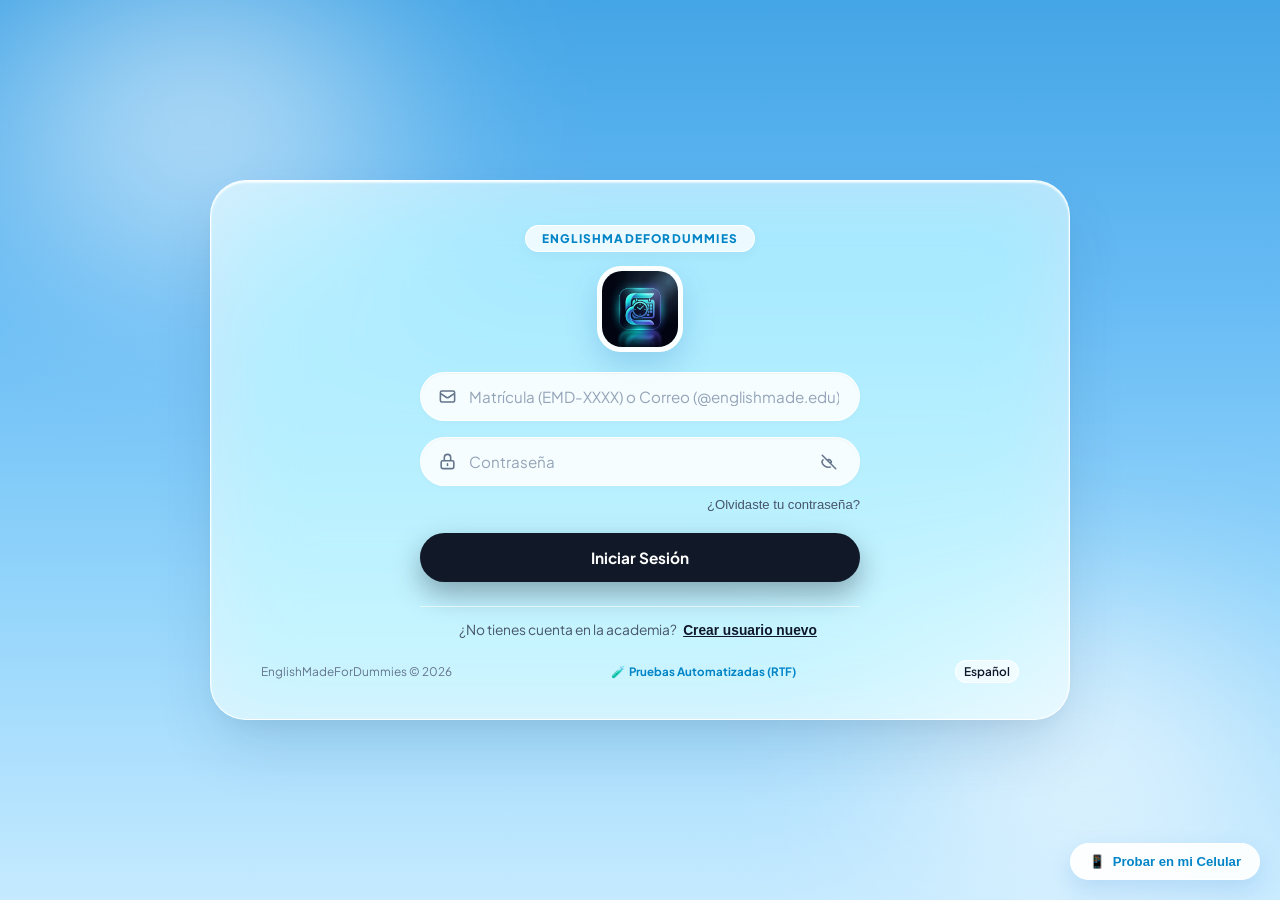
==== index.html @ 8b1a091c "feat: EnglishMadeForDummies V2 - 7 pantallas moviles, patrones GoF Singleton y Factory, concurrencia" ====
<!DOCTYPE html>
<html lang="es">
<head>
  <meta charset="UTF-8">
  <meta name="viewport" content="width=device-width, initial-scale=1.0, maximum-scale=1.0, user-scalable=no">
  <meta name="theme-color" content="#44a5e6">
  <meta name="description" content="EnglishMadeForDummies - Academia de Inglés. Sistema de agendamiento y portal de estudiantes.">
  <title>EnglishMadeForDummies | Iniciar Sesión</title>
  
  <link rel="manifest" href="manifest.json">
  <link rel="icon" type="image/jpeg" href="assets/img/shield_icon.jpg">
  <link rel="apple-touch-icon" href="assets/img/shield_icon.jpg">
  <link rel="stylesheet" href="assets/css/style.css">
</head>
<body>

  <!-- Toast Container -->
  <div id="toast-container" class="toast-container" aria-live="polite"></div>

  <!-- Main Atmospheric Liquid Glass App Container -->
  <main class="app-container" id="app-shell">

    <!-- 1. VISTA POR DEFECTO: INICIAR SESIÓN (SIGN IN) -->
    <div id="auth-form-container">
      
      <!-- VISTA DE LOGIN -->
      <section id="view-login" class="form-view active" role="region" aria-label="Inicio de sesión">
        
        <!-- Header -->
        <header class="app-header">
          <h1 class="brand-academy-badge">EnglishMadeForDummies</h1>
          
          <div class="entry-squircle" aria-label="Logo EnglishMadeForDummies">
            <img src="assets/img/logo.jpg" alt="Logo EnglishMadeForDummies">
          </div>
        </header>

        <!-- Formulario Login -->
        <form id="form-login" novalidate>
          
          <div class="input-group">
            <div class="input-wrapper">
              <svg class="field-icon" fill="none" viewBox="0 0 24 24" stroke="currentColor">
                <path stroke-linecap="round" stroke-linejoin="round" stroke-width="2" d="M3 8l7.89 5.26a2 2 0 002.22 0L21 8M5 19h14a2 2 0 002-2V7a2 2 0 00-2-2H5a2 2 0 00-2 2v10a2 2 0 002 2z" />
              </svg>
              <input type="text" id="login-email" class="app-input" placeholder="Matrícula (EMD-XXXX) o Correo (@englishmade.edu)" autocomplete="username" required>
            </div>
          </div>

          <div class="input-group" style="margin-bottom: 6px;">
            <div class="input-wrapper">
              <svg class="field-icon" fill="none" viewBox="0 0 24 24" stroke="currentColor">
                <path stroke-linecap="round" stroke-linejoin="round" stroke-width="2" d="M12 15v2m-6 4h12a2 2 0 002-2v-6a2 2 0 00-2-2H6a2 2 0 00-2 2v6a2 2 0 002 2zm10-10V7a4 4 0 00-8 0v4h8z" />
              </svg>
              <input type="password" id="login-password" class="app-input" placeholder="Contraseña" autocomplete="current-password" required>
              <button type="button" id="toggle-login-pass" class="toggle-password" aria-label="Mostrar contraseña">
                <svg width="18" height="18" fill="none" viewBox="0 0 24 24" stroke="currentColor">
                  <path stroke-linecap="round" stroke-linejoin="round" stroke-width="2" d="M13.875 18.825A10.05 10.05 0 0112 19c-4.478 0-8.268-2.943-9.543-7a9.97 9.97 0 011.563-3.029m5.858.908a3 3 0 114.243 4.243M9.878 9.878l4.242 4.242M9.88 9.88l-3.29-3.29m7.532 7.532l3.29 3.29M3 3l18 18" />
                </svg>
              </button>
            </div>
          </div>

          <div class="forgot-pass-row">
            <button type="button" id="btn-forgot-pass" class="link-subtle">¿Olvidaste tu contraseña?</button>
          </div>

          <button type="submit" id="btn-submit-login" class="btn-get-started">
            <span>Iniciar Sesión</span>
          </button>
        </form>

        <!-- Apartado para Crear Usuario (Si no tienen registro) -->
        <div class="create-account-box" style="margin-top: 24px;">
          <span>¿No tienes cuenta en la academia? </span>
          <button type="button" id="link-go-to-register" class="link-create-account">Crear usuario nuevo</button>
        </div>

      </section>

      <!-- 2. VISTA DE CREAR CUENTA (REGISTRO) -->
      <section id="view-register" class="form-view" role="region" aria-label="Registro de estudiante">
        
        <!-- Header Registro -->
        <header class="app-header">
          <div class="brand-academy-badge">EnglishMadeForDummies</div>
          
          <div class="entry-squircle" aria-label="Logo EnglishMadeForDummies">
            <img src="assets/img/logo.jpg" alt="Logo EnglishMadeForDummies">
          </div>

          <h2 class="app-title">Crear Cuenta Institucional</h2>
          <p class="app-subtitle">Tu matrícula y correo @englishmade.edu serán asignados automáticamente.</p>
        </header>

        <form id="form-register" novalidate>
          
          <div class="input-group">
            <div class="input-wrapper">
              <svg class="field-icon" fill="none" viewBox="0 0 24 24" stroke="currentColor">
                <path stroke-linecap="round" stroke-linejoin="round" stroke-width="2" d="M16 7a4 4 0 11-8 0 4 4 0 018 0zM12 14a7 7 0 00-7 7h14a7 7 0 00-7-7z" />
              </svg>
              <input type="text" id="reg-name" class="app-input" placeholder="Nombre Completo *" required>
            </div>
          </div>

          <div class="input-group">
            <div class="input-wrapper">
              <svg class="field-icon" fill="none" viewBox="0 0 24 24" stroke="currentColor">
                <path stroke-linecap="round" stroke-linejoin="round" stroke-width="2" d="M12 15v2m-6 4h12a2 2 0 002-2v-6a2 2 0 00-2-2H6a2 2 0 00-2 2v6a2 2 0 002 2zm10-10V7a4 4 0 00-8 0v4h8z" />
              </svg>
              <input type="password" id="reg-password" class="app-input" placeholder="Contraseña (mínimo 6 caracteres) *" required>
              <button type="button" id="toggle-reg-pass" class="toggle-password" aria-label="Mostrar contraseña">
                <svg width="18" height="18" fill="none" viewBox="0 0 24 24" stroke="currentColor">
                  <path stroke-linecap="round" stroke-linejoin="round" stroke-width="2" d="M13.875 18.825A10.05 10.05 0 0112 19c-4.478 0-8.268-2.943-9.543-7a9.97 9.97 0 011.563-3.029m5.858.908a3 3 0 114.243 4.243M9.878 9.878l4.242 4.242M9.88 9.88l-3.29-3.29m7.532 7.532l3.29 3.29M3 3l18 18" />
                </svg>
              </button>
            </div>
          </div>

          <div class="input-group" style="margin-bottom: 12px;">
            <div class="input-wrapper">
              <svg class="field-icon" fill="none" viewBox="0 0 24 24" stroke="currentColor">
                <path stroke-linecap="round" stroke-linejoin="round" stroke-width="2" d="M3 5a2 2 0 012-2h3.28a1 1 0 01.948.684l1.498 4.493a1 1 0 01-.502 1.21l-2.257 1.13a11.042 11.042 0 005.516 5.516l1.13-2.257a1 1 0 011.21-.502l4.493 1.498a1 1 0 01.684.949V19a2 2 0 01-2 2h-1C9.716 21 3 14.284 3 6V5z" />
              </svg>
              <input type="tel" id="reg-phone" class="app-input" placeholder="Teléfono Móvil (Opcional)">
            </div>
          </div>

          <!-- Card informativa de Asignación Automática -->
          <div style="background: rgba(2, 132, 199, 0.08); border: 1.5px dashed rgba(2, 132, 199, 0.35); border-radius: 14px; padding: 12px 14px; margin-bottom: 14px; font-size: 0.77rem; color: #0369a1; line-height: 1.5;">
            🎓 <strong>Asignación Automática de la Academia:</strong><br>
            • <strong>Matrícula oficial:</strong> <code>EMD-2026-XXXX</code><br>
            • <strong>Correo institucional:</strong> <code><span id="preview-email">tunombre</span>@englishmade.edu</code><br>
            • <strong>Nivel inicial:</strong> <code>A1 (Principiante)</code>
          </div>

          <button type="submit" id="btn-submit-reg" class="btn-get-started">
            <span>Crear Cuenta & Asignar Matrícula</span>
          </button>
        </form>

        <div class="create-account-box" style="margin-top: 20px;">
          <span>¿Ya tienes cuenta registrada? </span>
          <button type="button" id="link-go-to-login" class="link-create-account">Iniciar Sesión aquí</button>
        </div>
      </section>

    </div>

    <!-- 3. VISTA POST-LOGIN: DASHBOARD COMPLETO (PANTALLA 2) -->
    <section id="view-dashboard" class="dashboard-preview" role="region" aria-label="Dashboard Principal del Estudiante">
      
      <!-- Top Bar: Academia Brand & Quick Logout -->
      <div class="dash-top-bar">
        <div class="brand-academy-badge" style="margin-bottom:0;">EnglishMadeForDummies</div>
        <button type="button" id="btn-logout" class="btn-icon-subtle" title="Cerrar Sesión (M01-7)" aria-label="Cerrar Sesión">
          <svg width="20" height="20" fill="none" viewBox="0 0 24 24" stroke="currentColor">
            <path stroke-linecap="round" stroke-linejoin="round" stroke-width="2" d="M17 16l4-4m0 0l-4-4m4 4H7m6 4v1a3 3 0 01-3 3H6a3 3 0 01-3-3V7a3 3 0 013-3h4a3 3 0 013 3v1" />
          </svg>
        </button>
      </div>

      <!-- Student Profile Card -->
      <div class="student-badge-card">
        <div class="student-avatar" id="dash-avatar">ED</div>
        <div class="student-info">
          <div class="dash-greeting">¡Hola, <strong id="dash-student-firstname">Estudiante</strong>! 👋</div>
          <h3 id="dash-student-name">Estudiante</h3>
          <p id="dash-student-email">estudiante@englishmade.edu</p>
          <div class="dash-pills-row">
            <span id="dash-student-matricula" class="badge-matricula">Matrícula: EMD-2026-1001</span>
            <span id="dash-student-level" class="badge-level">Nivel: A1 (Principiante)</span>
          </div>
        </div>
      </div>

      <!-- M01-10: Métricas de Progreso y Desempeño (3 Stat Cards) -->
      <div class="dash-stats-grid">
        <div class="stat-card">
          <div class="stat-icon-wrap" style="background: rgba(16, 185, 129, 0.12); color: #059669;">
            <svg width="18" height="18" fill="none" viewBox="0 0 24 24" stroke="currentColor">
              <path stroke-linecap="round" stroke-linejoin="round" stroke-width="2" d="M9 12l2 2 4-4m6 2a9 9 0 11-18 0 9 9 0 0118 0z" />
            </svg>
          </div>
          <div class="stat-value" id="stat-completed">0</div>
          <div class="stat-label">Completadas</div>
        </div>

        <div class="stat-card">
          <div class="stat-icon-wrap" style="background: rgba(2, 132, 199, 0.12); color: #0284c7;">
            <svg width="18" height="18" fill="none" viewBox="0 0 24 24" stroke="currentColor">
              <path stroke-linecap="round" stroke-linejoin="round" stroke-width="2" d="M12 8v4l3 3m6-3a9 9 0 11-18 0 9 9 0 0118 0z" />
            </svg>
          </div>
          <div class="stat-value" id="stat-hours">0.0h</div>
          <div class="stat-label">Horas Práctica</div>
        </div>

        <div class="stat-card">
          <div class="stat-icon-wrap" style="background: rgba(245, 158, 11, 0.12); color: #d97706;">
            <svg width="18" height="18" fill="none" viewBox="0 0 24 24" stroke="currentColor">
              <path stroke-linecap="round" stroke-linejoin="round" stroke-width="2" d="M8 7V3m8 4V3m-9 8h10M5 21h14a2 2 0 002-2V7a2 2 0 00-2-2H5a2 2 0 00-2 2v12a2 2 0 002 2z" />
            </svg>
          </div>
          <div class="stat-value" id="stat-pending">0</div>
          <div class="stat-label">Pendientes</div>
        </div>
      </div>

      <!-- M01-9: Próxima Lección Programada (Featured Next Lesson Card) -->
      <div class="section-title-row">
        <h4 class="section-heading">Próxima Lección</h4>
        <span class="live-pulse-badge">En Vivo</span>
      </div>

      <!-- Contenedor dinámico de la Próxima Lección -->
      <div id="dash-next-lesson-container">
        <!-- Renderizado dinámicamente desde api/dashboard.php -->
      </div>

      <!-- M01-10: Botón de Acción Principal "Agendar Nueva Lección" -->
      <button type="button" id="btn-quick-schedule" class="btn-schedule-hero">
        <div class="btn-schedule-icon">
          <svg width="22" height="22" fill="none" viewBox="0 0 24 24" stroke="currentColor">
            <path stroke-linecap="round" stroke-linejoin="round" stroke-width="2.2" d="M12 6v6m0 0v6m0-6h6m-6 0H6" />
          </svg>
        </div>
        <div class="btn-schedule-text">
          <span class="primary-text">Agendar Nueva Lección</span>
          <span class="secondary-text">Elige curso, nivel, profesor y horario</span>
        </div>
        <div class="btn-schedule-arrow">➔</div>
      </button>

      <!-- Catálogo de Cursos Disponibles en la Academia -->
      <div class="section-title-row" style="margin-top: 22px;">
        <h4 class="section-heading">Cursos de la Academia</h4>
        <span style="font-size: 0.74rem; color: #0284c7; font-weight: 700;">4 Activos</span>
      </div>

      <div class="courses-scroll-grid" id="dash-courses-list">
        <!-- Renderizado dinámico de cursos desde api/dashboard.php -->
      </div>

    </section>

    <!-- 4. PANTALLA 3: AGENDAR LECCIÓN (FILTRO EN CASCADA) (Jira M01-11, M01-12) -->
    <section id="view-schedule" class="view-panel" style="display: none;" role="region" aria-label="Pantalla 3: Agendar Lección en Cascada">
      
      <!-- Top Bar: Back to Dash & Screen Title -->
      <div class="screen-header-bar">
        <button type="button" class="btn-back-circle" id="btn-back-schedule" title="Volver al Inicio" aria-label="Volver al Inicio">
          <svg width="20" height="20" fill="none" viewBox="0 0 24 24" stroke="currentColor">
            <path stroke-linecap="round" stroke-linejoin="round" stroke-width="2.5" d="M15 19l-7-7 7-7" />
          </svg>
        </button>
        <h3 class="screen-header-title">Agendar Lección</h3>
        <div style="width: 38px;"></div>
      </div>

      <!-- Indicador de Pasos en Cascada (Breadcrumb interactivo) -->
      <nav class="cascade-steps-nav" aria-label="Progreso de selección">
        <div class="step-chip active" id="chip-step-1" data-step="1">
          <span class="step-num">1</span>
          <span>Curso</span>
        </div>
        <span class="step-arrow-divider">➔</span>
        <div class="step-chip" id="chip-step-2" data-step="2">
          <span class="step-num">2</span>
          <span>Nivel</span>
        </div>
        <span class="step-arrow-divider">➔</span>
        <div class="step-chip" id="chip-step-3" data-step="3">
          <span class="step-num">3</span>
          <span>Profesor</span>
        </div>
      </nav>

      <!-- PASO 1: SELECCIÓN DE CURSO (M01-11) -->
      <div class="cascade-section" id="section-step-1">
        <div class="cascade-section-header">
          <h4 class="cascade-step-title">
            <span>📚</span>
            <span>1. Elige tu Programa Académico</span>
          </h4>
          <span class="badge-step-status status-ready" id="badge-step-1">Paso Actual</span>
        </div>
        <div class="cascade-course-grid" id="schedule-courses-container">
          <!-- Renderizado dinámico desde api/booking.php -->
        </div>
      </div>

      <!-- PASO 2: SELECCIÓN DE NIVEL EN CASCADA (M01-11) -->
      <div class="cascade-section" id="section-step-2">
        <div class="cascade-section-header">
          <h4 class="cascade-step-title">
            <span>🎯</span>
            <span>2. Elige tu Nivel Pedagógico</span>
          </h4>
          <span class="badge-step-status status-waiting" id="badge-step-2">Esperando Curso</span>
        </div>
        
        <!-- Placeholder bloqueado cuando no hay curso -->
        <div class="cascade-locked-box" id="levels-locked-placeholder">
          <div class="cascade-locked-icon">🔒</div>
          <div class="cascade-locked-text">
            Primero selecciona un <strong>Programa Académico</strong> en el Paso 1 para desbloquear sus niveles pedagógicos correspondientes.
          </div>
        </div>

        <!-- Contenedor dinámico de niveles -->
        <div class="levels-grid" id="schedule-levels-container" style="display: none;">
          <!-- Se inyecta dinámicamente según el curso seleccionado -->
        </div>
      </div>

      <!-- PASO 3: SELECCIÓN Y VISTA PREVIA DEL PROFESOR (M01-11, M01-12) -->
      <div class="cascade-section" id="section-step-3">
        <div class="cascade-section-header">
          <h4 class="cascade-step-title">
            <span>👨‍🏫</span>
            <span>3. Selecciona tu Profesor o Tutor</span>
          </h4>
          <span class="badge-step-status status-waiting" id="badge-step-3">Esperando Nivel</span>
        </div>

        <!-- Placeholder bloqueado cuando no hay nivel -->
        <div class="cascade-locked-box" id="profs-locked-placeholder">
          <div class="cascade-locked-icon">🔒</div>
          <div class="cascade-locked-text">
            Selecciona un <strong>Nivel</strong> en el Paso 2 para ver los profesores certificados para este contenido.
          </div>
        </div>

        <!-- Contenedor dinámico de profesores -->
        <div class="professors-list" id="schedule-profs-container" style="display: none;">
          <!-- Se inyecta dinámicamente con rating, especialidad y biografía -->
        </div>
      </div>

      <!-- RESUMEN FLOTANTE & CONTINUAR AL CALENDARIO (M01-12) -->
      <div class="schedule-floating-bar" id="schedule-summary-bar" style="display: none;">
        <div class="schedule-summary-row">
          <div class="summary-item">
            <span class="summary-label">Curso:</span>
            <span class="summary-val" id="summary-course-name">-</span>
          </div>
          <div class="summary-item">
            <span class="summary-label">Nivel:</span>
            <span class="summary-val" id="summary-level-name">-</span>
          </div>
          <div class="summary-item">
            <span class="summary-label">Profesor:</span>
            <span class="summary-val" id="summary-prof-name">-</span>
          </div>
        </div>

        <button type="button" class="btn-proceed-calendar" id="btn-proceed-to-calendar">
          <span>Continuar a Selección de Horario</span>
          <span style="font-size: 1.1rem;">➔</span>
        </button>
      </div>

    </section>

    <!-- 5. PANTALLA 4: CALENDARIO Y SLOTS DE HORARIOS (Jira M01-13, M01-14) -->
    <section id="view-calendar" class="view-panel" style="display: none;" role="region" aria-label="Pantalla 4: Calendario y Selección de Horarios">
      
      <!-- Top Bar: Back to Schedule & Screen Title -->
      <div class="screen-header-bar">
        <button type="button" class="btn-back-circle" id="btn-back-calendar" title="Volver a Profesores" aria-label="Volver a Profesores">
          <svg width="20" height="20" fill="none" viewBox="0 0 24 24" stroke="currentColor">
            <path stroke-linecap="round" stroke-linejoin="round" stroke-width="2.5" d="M15 19l-7-7 7-7" />
          </svg>
        </button>
        <h3 class="screen-header-title">Fecha y Horario</h3>
        <div style="width: 38px;"></div>
      </div>

      <!-- Ficha Resumen del Profesor Seleccionado -->
      <div class="prof-summary-banner">
        <div class="prof-banner-avatar" id="cal-prof-avatar">DM</div>
        <div class="prof-banner-info">
          <div class="prof-banner-name" id="cal-prof-name">Prof. David Miller</div>
          <div class="prof-banner-sub" id="cal-course-level">Inglés General • B1 Intermedio</div>
        </div>
        <div class="prof-rating-badge" id="cal-prof-rating">★ 4.96</div>
      </div>

      <!-- Leyenda Obligatoria por Rúbrica (Verde, Gris, Azul) -->
      <div class="color-legend-bar" aria-label="Código de colores de disponibilidad">
        <div class="legend-item green">
          <span class="legend-dot green"></span>
          <span>Disponible</span>
        </div>
        <div class="legend-item gray">
          <span class="legend-dot gray"></span>
          <span>Ocupado</span>
        </div>
        <div class="legend-item blue">
          <span class="legend-dot blue"></span>
          <span>Seleccionado</span>
        </div>
      </div>

      <!-- M01-13: SELECTOR HORIZONTAL DE FECHAS (CALENDARIO) -->
      <div class="date-selector-container">
        <div class="date-selector-header">
          <h4 class="date-selector-title">
            <span>📅</span>
            <span>1. Selecciona la Fecha</span>
          </h4>
          <span style="font-size: 0.72rem; color: #0284c7; font-weight: 700;" id="cal-month-badge">Próximos Días</span>
        </div>
        <div class="dates-scroll-strip" id="calendar-dates-strip">
          <!-- Renderizado dinámico de días desde api/booking.php?action=available_dates -->
        </div>
      </div>

      <!-- M01-14: CUADRÍCULA DE SLOTS HORARIOS (MAÑANA, TARDE, NOCHE) -->
      <div class="slots-container" id="calendar-slots-section">
        <div class="date-selector-header" style="margin-bottom: 14px;">
          <h4 class="date-selector-title">
            <span>⏰</span>
            <span>2. Horarios para <span id="cal-selected-day-label" style="color: #0284c7;">Hoy</span></span>
          </h4>
          <span style="font-size: 0.72rem; color: #059669; font-weight: 800;" id="cal-available-count">Cupos Libres</span>
        </div>

        <!-- Turno Mañana -->
        <div class="shift-section" id="shift-morning-wrap">
          <div class="shift-header">
            <span>☀️</span>
            <span>Mañana (08:00 - 12:00)</span>
          </div>
          <div class="slots-grid" id="slots-grid-morning">
            <!-- Slots mañana -->
          </div>
        </div>

        <!-- Turno Tarde -->
        <div class="shift-section" id="shift-afternoon-wrap">
          <div class="shift-header">
            <span>🌤️</span>
            <span>Tarde (14:00 - 18:00)</span>
          </div>
          <div class="slots-grid" id="slots-grid-afternoon">
            <!-- Slots tarde -->
          </div>
        </div>

        <!-- Turno Noche -->
        <div class="shift-section" id="shift-evening-wrap">
          <div class="shift-header">
            <span>🌙</span>
            <span>Noche (18:00 - 20:00)</span>
          </div>
          <div class="slots-grid" id="slots-grid-evening">
            <!-- Slots noche -->
          </div>
        </div>
      </div>

      <!-- BARRA DE CONFIRMACIÓN DE AGENDAMIENTO -->
      <div class="calendar-confirm-bar" id="calendar-confirm-bar" style="display: none;">
        <div class="schedule-summary-row">
          <div class="summary-item">
            <span class="summary-label">Lección:</span>
            <span class="summary-val" id="cal-confirm-course">-</span>
          </div>
          <div class="summary-item">
            <span class="summary-label">Docente:</span>
            <span class="summary-val" id="cal-confirm-prof">-</span>
          </div>
          <div class="summary-item">
            <span class="summary-label">Fecha y Hora:</span>
            <span class="summary-val" id="cal-confirm-time" style="color: #0284c7; font-weight: 800;">-</span>
          </div>
          <div class="summary-item">
            <span class="summary-label">Modalidad:</span>
            <span class="summary-val" style="color: #059669;">📹 Google Meet en Vivo</span>
          </div>
        </div>

        <div class="calendar-submit-row">
          <button type="button" class="btn-confirm-booking" id="btn-submit-booking">
            <span>Confirmar Reserva de Lección</span>
            <span style="font-size: 1.1rem;">➔</span>
          </button>

          <button type="button" class="btn-demo-collision-trigger" id="btn-demo-collision" title="Demostrar detección concurrente HTTP 409">
            <span>⚡ Simular Colisión Concurrente (Demo 409)</span>
          </button>
        </div>
      </div>

    </section>

    <!-- 6. PANTALLA 5: MIS LECCIONES (PRÓXIMAS E HISTORIAL) (Jira M01-15, M01-16) -->
    <section id="view-lessons" class="view-panel" style="display: none;" role="region" aria-label="Pantalla 5: Mis Lecciones">
      
      <!-- Top Bar: Back to Dash & Screen Title -->
      <div class="screen-header-bar">
        <button type="button" class="btn-back-circle" id="btn-back-lessons" title="Volver al Inicio" aria-label="Volver al Inicio">
          <svg width="20" height="20" fill="none" viewBox="0 0 24 24" stroke="currentColor">
            <path stroke-linecap="round" stroke-linejoin="round" stroke-width="2.5" d="M15 19l-7-7 7-7" />
          </svg>
        </button>
        <h3 class="screen-header-title">Mis Lecciones</h3>
        <div style="width: 38px;"></div>
      </div>

      <!-- Segmented Tab Switcher (Próximas vs Historial) -->
      <nav class="lessons-tabs-bar" role="tablist" aria-label="Filtro de Lecciones">
        <button type="button" class="lesson-tab-btn active" id="tab-lessons-upcoming" role="tab" aria-selected="true">
          <span>Próximas</span>
          <span class="tab-count-badge" id="count-upcoming">0</span>
        </button>
        <button type="button" class="lesson-tab-btn" id="tab-lessons-history" role="tab" aria-selected="false">
          <span>Historial</span>
          <span class="tab-count-badge" id="count-history">0</span>
        </button>
      </nav>

      <!-- Panel: Lecciones Próximas -->
      <div id="panel-lessons-upcoming" class="lessons-list-container">
        <!-- Renderizado dinámico desde api/lessons.php -->
      </div>

      <!-- Panel: Historial de Lecciones -->
      <div id="panel-lessons-history" class="lessons-list-container" style="display: none;">
        <!-- Renderizado dinámico desde api/lessons.php -->
      </div>

    </section>

    <!-- 7. PANTALLA 6: PERFIL DEL ESTUDIANTE (Jira M01-6, M01-7) -->
    <section id="view-profile" class="view-panel" style="display: none;" role="region" aria-label="Pantalla 6: Perfil del Estudiante">
      
      <!-- Top Bar: Back to Dash & Screen Title -->
      <div class="screen-header-bar">
        <button type="button" class="btn-back-circle" id="btn-back-profile" title="Volver al Inicio" aria-label="Volver al Inicio">
          <svg width="20" height="20" fill="none" viewBox="0 0 24 24" stroke="currentColor">
            <path stroke-linecap="round" stroke-linejoin="round" stroke-width="2.5" d="M15 19l-7-7 7-7" />
          </svg>
        </button>
        <h3 class="screen-header-title">Mi Perfil</h3>
        <button type="button" class="btn-back-circle" id="btn-refresh-profile" title="Sincronizar Datos" aria-label="Sincronizar Datos">
          <svg width="18" height="18" fill="none" viewBox="0 0 24 24" stroke="currentColor">
            <path stroke-linecap="round" stroke-linejoin="round" stroke-width="2" d="M4 4v5h.582m15.356 2A8.001 8.001 0 004.582 9m0 0H9m11 11v-5h-.581m0 0a8.003 8.003 0 01-15.357-2m15.357 2H15" />
          </svg>
        </button>
      </div>

      <!-- Tarjeta Hero de Identidad del Estudiante -->
      <div class="profile-hero-card">
        <div class="profile-avatar-large-wrap">
          <div class="profile-avatar-large" id="profile-avatar-large">ST</div>
          <span class="profile-status-online" title="Estudiante Activo"></span>
        </div>
        <h3 class="profile-hero-name" id="profile-hero-name">Cargando...</h3>
        <div class="profile-hero-matricula-row">
          <span class="profile-matricula-badge" id="profile-hero-matricula">EMD-2026-0001</span>
          <button type="button" id="btn-copy-matricula" class="btn-copy-tag" title="Copiar matrícula">
            <svg width="13" height="13" fill="none" viewBox="0 0 24 24" stroke="currentColor">
              <path stroke-linecap="round" stroke-linejoin="round" stroke-width="2" d="M8 16H6a2 2 0 01-2-2V6a2 2 0 012-2h8a2 2 0 012 2v2m-6 12h8a2 2 0 002-2v-8a2 2 0 00-2-2h-8a2 2 0 00-2 2v8a2 2 0 002 2z" />
            </svg>
          </button>
        </div>
        <p class="profile-hero-email" id="profile-hero-email">estudiante@englishmade.edu</p>
      </div>

      <!-- Ficha de Nivel Pedagógico CEFR y Progreso -->
      <div class="profile-cefr-card">
        <div class="cefr-card-header">
          <div class="cefr-badge-title">
            <span class="cefr-star-icon">⭐</span>
            <span id="profile-cefr-code">Nivel: A1</span>
          </div>
          <span class="cefr-status-text" id="profile-cefr-name">Principiante</span>
        </div>
        <p class="cefr-desc-text" id="profile-cefr-desc">
          Comprensión de frases cotidianas básicas y vocabulario esencial.
        </p>

        <!-- Barra de Progreso del Nivel -->
        <div class="cefr-progress-wrap">
          <div class="cefr-progress-info">
            <span>Progreso del Programa</span>
            <span id="profile-cefr-percent">20%</span>
          </div>
          <div class="cefr-progress-track">
            <div class="cefr-progress-fill" id="profile-cefr-fill" style="width: 20%;"></div>
          </div>
        </div>

        <div class="cefr-next-step">
          <span>🎯 Siguiente Hito: </span>
          <strong id="profile-cefr-next">A2 Básico</strong>
        </div>
      </div>

      <!-- Resumen Estadístico del Estudiante -->
      <div class="dash-stats-grid" style="margin-bottom: 20px;">
        <div class="stat-card">
          <div class="stat-icon-wrap" style="background: rgba(16, 185, 129, 0.12); color: #059669;">
            <svg width="18" height="18" fill="none" viewBox="0 0 24 24" stroke="currentColor">
              <path stroke-linecap="round" stroke-linejoin="round" stroke-width="2" d="M9 12l2 2 4-4m6 2a9 9 0 11-18 0 9 9 0 0118 0z" />
            </svg>
          </div>
          <div class="stat-value" id="profile-stat-completed">0</div>
          <div class="stat-label">Completadas</div>
        </div>

        <div class="stat-card">
          <div class="stat-icon-wrap" style="background: rgba(2, 132, 199, 0.12); color: #0284c7;">
            <svg width="18" height="18" fill="none" viewBox="0 0 24 24" stroke="currentColor">
              <path stroke-linecap="round" stroke-linejoin="round" stroke-width="2" d="M12 8v4l3 3m6-3a9 9 0 11-18 0 9 9 0 0118 0z" />
            </svg>
          </div>
          <div class="stat-value" id="profile-stat-hours">0h</div>
          <div class="stat-label">Horas Práctica</div>
        </div>

        <div class="stat-card">
          <div class="stat-icon-wrap" style="background: rgba(245, 158, 11, 0.12); color: #d97706;">
            <svg width="18" height="18" fill="none" viewBox="0 0 24 24" stroke="currentColor">
              <path stroke-linecap="round" stroke-linejoin="round" stroke-width="2" d="M8 7V3m8 4V3m-9 8h10M5 21h14a2 2 0 002-2V7a2 2 0 00-2-2H5a2 2 0 00-2 2v12a2 2 0 002 2z" />
            </svg>
          </div>
          <div class="stat-value" id="profile-stat-pending">0</div>
          <div class="stat-label">Programadas</div>
        </div>
      </div>

      <!-- Formulario de Edición de Datos Personales -->
      <div class="profile-form-section">
        <h4 class="profile-section-title">
          <span>✏️</span>
          <span>Datos Personales & Contacto</span>
        </h4>

        <form id="form-edit-profile" novalidate>
          
          <div class="input-group">
            <label class="profile-input-label" for="profile-input-name">Nombre Completo</label>
            <div class="input-wrapper">
              <svg class="field-icon" fill="none" viewBox="0 0 24 24" stroke="currentColor">
                <path stroke-linecap="round" stroke-linejoin="round" stroke-width="2" d="M16 7a4 4 0 11-8 0 4 4 0 018 0zM12 14a7 7 0 00-7 7h14a7 7 0 00-7-7z" />
              </svg>
              <input type="text" id="profile-input-name" class="app-input" placeholder="Tu nombre y apellido" required>
            </div>
          </div>

          <div class="input-group">
            <label class="profile-input-label" for="profile-input-phone">Teléfono de Contacto (WhatsApp)</label>
            <div class="input-wrapper">
              <svg class="field-icon" fill="none" viewBox="0 0 24 24" stroke="currentColor">
                <path stroke-linecap="round" stroke-linejoin="round" stroke-width="2" d="M3 5a2 2 0 012-2h3.28a1 1 0 01.948.684l1.498 4.493a1 1 0 01-.502 1.21l-2.257 1.13a11.042 11.042 0 005.516 5.516l1.13-2.257a1 1 0 011.21-.502l4.493 1.498a1 1 0 01.684.949V19a2 2 0 01-2 2h-1C9.716 21 3 14.284 3 6V5z" />
              </svg>
              <input type="tel" id="profile-input-phone" class="app-input" placeholder="+502 0000-0000">
            </div>
          </div>

          <div class="input-group">
            <label class="profile-input-label" for="profile-input-email">Correo Institucional (No modificable)</label>
            <div class="input-wrapper input-readonly">
              <svg class="field-icon" fill="none" viewBox="0 0 24 24" stroke="currentColor">
                <path stroke-linecap="round" stroke-linejoin="round" stroke-width="2" d="M3 8l7.89 5.26a2 2 0 002.22 0L21 8M5 19h14a2 2 0 002-2V7a2 2 0 00-2-2H5a2 2 0 00-2 2v10a2 2 0 002 2z" />
              </svg>
              <input type="email" id="profile-input-email" class="app-input" readonly>
              <span class="badge-locked-field">🔒 Fijo</span>
            </div>
          </div>

          <div class="input-group">
            <label class="profile-input-label" for="profile-input-matricula">Matrícula Asignada (No modificable)</label>
            <div class="input-wrapper input-readonly">
              <svg class="field-icon" fill="none" viewBox="0 0 24 24" stroke="currentColor">
                <path stroke-linecap="round" stroke-linejoin="round" stroke-width="2" d="M10 6H5a2 2 0 00-2 2v9a2 2 0 002 2h14a2 2 0 002-2V8a2 2 0 00-2-2h-5m-4 0V5a2 2 0 114 0v1m-4 0a2 2 0 104 0m-5 8a2 2 0 100-4 2 2 0 000 4zm0 0c1.306 0 2.417.835 2.83 2M9 14a3.001 3.001 0 00-2.83 2M15 11h3m-3 4h2" />
              </svg>
              <input type="text" id="profile-input-matricula" class="app-input" readonly>
              <span class="badge-locked-field">🔒 Fijo</span>
            </div>
          </div>

          <button type="submit" id="btn-save-profile" class="btn-get-started" style="margin-top: 18px;">
            <span>Guardar Cambios de Perfil</span>
          </button>
        </form>
      </div>

      <!-- Zona de Sesión y Seguridad (Singleton Logout) -->
      <div class="profile-security-box">
        <div class="security-meta-row">
          <div class="security-icon-shield">🛡️</div>
          <div class="security-text">
            <strong>Sesión Segura Activa</strong>
            <span>Protegida por Singleton SessionManager & Token local.</span>
          </div>
        </div>

        <button type="button" id="btn-logout-from-profile" class="btn-logout-danger">
          <svg width="18" height="18" fill="none" viewBox="0 0 24 24" stroke="currentColor">
            <path stroke-linecap="round" stroke-linejoin="round" stroke-width="2" d="M17 16l4-4m0 0l-4-4m4 4H7m6 4v1a3 3 0 01-3 3H6a3 3 0 01-3-3V7a3 3 0 013-3h4a3 3 0 013 3v1" />
          </svg>
          <span>Cerrar Sesión Segura</span>
        </button>
      </div>

    </section>

    <!-- 8. PANTALLA 7: CONFIRMACIÓN EXITOSA & TICKET DIGITAL (Jira M01-17, M01-18) -->
    <section id="view-success-ticket" class="view-panel" style="display: none;" role="region" aria-label="Pantalla 7: Ticket de Confirmación Exitosa">
      
      <!-- Top Bar: Back to Dash & Screen Title -->
      <div class="screen-header-bar">
        <button type="button" class="btn-back-circle" id="btn-back-success-ticket" title="Volver al Inicio" aria-label="Volver al Inicio">
          <svg width="20" height="20" fill="none" viewBox="0 0 24 24" stroke="currentColor">
            <path stroke-linecap="round" stroke-linejoin="round" stroke-width="2.5" d="M15 19l-7-7 7-7" />
          </svg>
        </button>
        <h3 class="screen-header-title">Voucher de Confirmación</h3>
        <div style="width: 38px;"></div>
      </div>

      <!-- Celebratory Banner -->
      <div class="success-banner-celebration">
        <div class="success-icon-badge">🎉</div>
        <h3 class="success-title">¡Lección Agendada con Éxito!</h3>
        <p class="success-subtitle">
          Tu cupo ha sido reservado y registrado en tiempo real en la academia.
        </p>
      </div>

      <!-- TICKET DIGITAL DE LA LECCIÓN -->
      <div class="ticket-digital-card" id="ticket-printable-area">
        
        <!-- Ticket Header -->
        <div class="ticket-header-top">
          <div class="ticket-brand">EnglishMadeForDummies</div>
          <span class="ticket-live-tag">📹 CLASE EN VIVO</span>
        </div>

        <!-- Ticket Reference Code -->
        <div class="ticket-code-row">
          <span class="ticket-code-label">CÓDIGO DE RESERVA:</span>
          <span class="ticket-code-value" id="ticket-ref-code">LEC-XXXXXX</span>
        </div>

        <!-- Perforación Decorativa con Muescas -->
        <div class="ticket-perforation">
          <span class="ticket-notch notch-left"></span>
          <span class="ticket-dash-line"></span>
          <span class="ticket-notch notch-right"></span>
        </div>

        <!-- Ticket Details Body -->
        <div class="ticket-body-details">
          
          <div class="ticket-detail-item">
            <span class="ticket-label">📘 Programa & Nivel:</span>
            <strong class="ticket-value" id="ticket-course-level">Inglés General Integral • B1 Intermedio</strong>
          </div>

          <div class="ticket-detail-item">
            <span class="ticket-label">👨‍🏫 Profesor Asignado:</span>
            <div class="ticket-prof-pill">
              <div class="ticket-prof-avatar" id="ticket-prof-avatar">DM</div>
              <div>
                <strong class="ticket-value" id="ticket-prof-name">Prof. David Miller</strong>
                <div class="ticket-sub" id="ticket-prof-spec">Cambridge Certified • ⭐ 4.96</div>
              </div>
            </div>
          </div>

          <div class="ticket-detail-item">
            <span class="ticket-label">📅 Fecha y Horario:</span>
            <strong class="ticket-value" style="color: #0284c7;" id="ticket-date-time">Lunes, 26 de Octubre • 09:00 - 10:00</strong>
          </div>

          <div class="ticket-detail-item">
            <span class="ticket-label">👤 Estudiante:</span>
            <strong class="ticket-value" id="ticket-student-name">Estudiante (EMD-2026-0001)</strong>
          </div>

          <!-- Caja de Enlace Google Meet -->
          <div class="ticket-meet-box">
            <div class="meet-box-top">
              <span>📹 Sala de Google Meet:</span>
              <button type="button" id="btn-copy-meet-link" class="btn-copy-tag" title="Copiar enlace">
                <svg width="14" height="14" fill="none" viewBox="0 0 24 24" stroke="currentColor">
                  <path stroke-linecap="round" stroke-linejoin="round" stroke-width="2" d="M8 16H6a2 2 0 01-2-2V6a2 2 0 012-2h8a2 2 0 012 2v2m-6 12h8a2 2 0 002-2v-8a2 2 0 00-2-2h-8a2 2 0 00-2 2v8a2 2 0 002 2z" />
                </svg>
              </button>
            </div>
            <div class="meet-url-text" id="ticket-meet-url">https://meet.google.com/emd-live-room</div>
            
            <a href="#" target="_blank" rel="noopener noreferrer" id="ticket-btn-open-meet" class="btn-ticket-join-meet">
              <svg width="18" height="18" fill="none" viewBox="0 0 24 24" stroke="currentColor">
                <path stroke-linecap="round" stroke-linejoin="round" stroke-width="2" d="M15 10l4.553-2.276A1 1 0 0121 8.618v6.764a1 1 0 01-1.447.894L15 14M5 18h8a2 2 0 002-2V8a2 2 0 00-2-2H5a2 2 0 00-2 2v8a2 2 0 002 2z" />
              </svg>
              <span>Abrir Google Meet Ahora</span>
            </a>
          </div>

        </div>

        <div class="ticket-footer-msg">
          <span>💡 Presenta este voucher si necesitas soporte de la academia.</span>
        </div>

      </div>

      <!-- Action Navigation Buttons -->
      <div class="ticket-actions-bar">
        <button type="button" id="btn-ticket-to-lessons" class="btn-get-started" style="margin-bottom: 10px;">
          <span>Ver en Mis Lecciones Programadas</span>
          <span style="font-size: 1.05rem;">➔</span>
        </button>

        <button type="button" id="btn-ticket-to-dash" class="btn-cancel-keep" style="margin-top: 0; padding: 12px 18px; font-size: 0.86rem;">
          <span>Volver al Inicio (Dashboard)</span>
        </button>
      </div>

    </section>

    <!-- Bottom Navigation Bar (Compartida para todas las vistas autenticadas) -->
    <nav class="bottom-nav-bar" id="app-bottom-nav" style="display: none;" role="navigation" aria-label="Navegación principal">
      <button type="button" class="nav-item active" id="nav-dashboard">
        <svg width="20" height="20" fill="none" viewBox="0 0 24 24" stroke="currentColor">
          <path stroke-linecap="round" stroke-linejoin="round" stroke-width="2" d="M3 12l2-2m0 0l7-7 7 7M5 10v10a1 1 0 001 1h3m10-11l2 2m-2-2v10a1 1 0 01-1 1h-3m-6 0a1 1 0 001-1v-4a1 1 0 011-1h2a1 1 0 011 1v4a1 1 0 001 1m-6 0h6" />
        </svg>
        <span>Inicio</span>
      </button>

      <button type="button" class="nav-item" id="nav-schedule">
        <svg width="20" height="20" fill="none" viewBox="0 0 24 24" stroke="currentColor">
          <path stroke-linecap="round" stroke-linejoin="round" stroke-width="2" d="M8 7V3m8 4V3m-9 8h10M5 21h14a2 2 0 002-2V7a2 2 0 00-2-2H5a2 2 0 00-2 2v12a2 2 0 002 2z" />
        </svg>
        <span>Agendar</span>
      </button>

      <button type="button" class="nav-item" id="nav-lessons">
        <svg width="20" height="20" fill="none" viewBox="0 0 24 24" stroke="currentColor">
          <path stroke-linecap="round" stroke-linejoin="round" stroke-width="2" d="M12 6.253v13m0-13C10.832 5.477 9.246 5 7.5 5S4.168 5.477 3 6.253v13C4.168 18.477 5.754 18 7.5 18s3.332.477 4.5 1.253m0-13C13.168 5.477 14.754 5 16.5 5c1.747 0 3.332.477 4.5 1.253v13C19.832 18.477 18.247 18 16.5 18c-1.746 0-3.332.477-4.5 1.253" />
        </svg>
        <span>Mis Clases</span>
      </button>

      <button type="button" class="nav-item" id="nav-profile">
        <svg width="20" height="20" fill="none" viewBox="0 0 24 24" stroke="currentColor">
          <path stroke-linecap="round" stroke-linejoin="round" stroke-width="2" d="M16 7a4 4 0 11-8 0 4 4 0 018 0zM12 14a7 7 0 00-7 7h14a7 7 0 00-7-7z" />
        </svg>
        <span>Perfil</span>
      </button>
    </nav>

    <!-- Subfooter -->
    <footer class="app-footer">
      <span>EnglishMadeForDummies © 2026</span>
      <a href="tests/run_tests.php" target="_blank" style="color: #0284c7; text-decoration: none; font-size: 0.72rem; font-weight: 700; display: inline-flex; align-items: center; gap: 4px;">
        <span>🧪</span>
        <span>Pruebas Automatizadas (RTF)</span>
      </a>
      <div class="lang-switch">Español</div>
    </footer>

  </main>

  <!-- MODAL: RECUPERACIÓN DE CONTRASEÑA -->
  <aside id="modal-recover" class="modal-overlay" role="dialog" aria-modal="true" aria-labelledby="modal-title">
    <div class="modal-card">
      <div class="modal-header">
        <h3 id="modal-title" class="modal-title">Recuperar Acceso</h3>
        <button type="button" id="btn-close-modal" class="modal-close">&times;</button>
      </div>
      <p style="font-size: 0.86rem; color: #64748b; margin-bottom: 18px; line-height: 1.4;">
        Ingresa tu usuario o correo electrónico y te enviaremos las instrucciones de restablecimiento.
      </p>
      <form id="form-recover">
        <div class="input-group">
          <div class="input-wrapper">
            <svg class="field-icon" fill="none" viewBox="0 0 24 24" stroke="currentColor">
              <path stroke-linecap="round" stroke-linejoin="round" stroke-width="2" d="M16 12a4 4 0 10-8 0 4 4 0 008 0zm0 0v1.5a2.5 2.5 0 005 0V12a9 9 0 10-9 9m4.5-1.206a8.959 8.959 0 01-4.5 1.207" />
            </svg>
            <input type="text" id="recover-email" class="app-input" placeholder="Correo registrado o Usuario" required>
          </div>
        </div>
        <button type="submit" id="btn-submit-recover" class="btn-get-started" style="margin-top: 14px;">
          <span>Enviar Instrucciones</span>
        </button>
      </form>
    </div>
  </aside>

  <!-- FLOATING HELPER: PROBAR EN EL CELULAR (QR & WI-FI) -->
  <aside style="position: fixed; bottom: 20px; right: 20px; z-index: 99;">
    <button type="button" id="btn-show-qr" style="background: rgba(255, 255, 255, 0.92); border: 1.5px solid rgba(255, 255, 255, 0.98); color: #0284c7; padding: 10px 18px; border-radius: 30px; font-size: 0.82rem; font-weight: 800; cursor: pointer; display: flex; align-items: center; gap: 8px; box-shadow: 0 10px 25px rgba(0, 100, 200, 0.15); backdrop-filter: blur(15px); transition: all 0.2s ease;">
      <span>📱</span>
      <span>Probar en mi Celular</span>
    </button>
  </aside>

  <!-- MODAL DE CONEXIÓN MÓVIL (QR & ENLACES) -->
  <aside id="modal-qr" class="modal-overlay" role="dialog" aria-modal="true" aria-labelledby="qr-title">
    <div class="modal-card" style="text-align: center;">
      <div class="modal-header">
        <h3 id="qr-title" class="modal-title">Conectar Teléfono Móvil</h3>
        <button type="button" id="btn-close-qr" class="modal-close">&times;</button>
      </div>
      <p style="font-size: 0.84rem; color: #64748b; margin-bottom: 16px;">
        Escanea este código con tu celular (conectado al mismo Wi-Fi):
      </p>
      
      <div style="background: #ffffff; padding: 14px; border-radius: 18px; display: inline-block; margin-bottom: 14px; box-shadow: 0 8px 20px rgba(0,0,0,0.06); border: 1px solid rgba(226, 232, 240, 0.8);">
        <img id="qr-image" src="https://api.qrserver.com/v1/create-qr-code/?size=200x200&data=http://192.9.200.51/proyectoanalisis/" alt="Código QR para celular" style="width: 180px; height: 180px; display: block;">
      </div>

      <div style="background: rgba(240, 244, 255, 0.95); border: 1px solid rgba(219, 234, 254, 0.9); padding: 12px; border-radius: 12px; margin-bottom: 14px; font-family: monospace; font-size: 0.84rem; color: #0284c7; word-break: break-all; font-weight: 700;">
        http://192.9.200.51/proyectoanalisis/
      </div>

      <p style="font-size: 0.78rem; color: #64748b; line-height: 1.4;">
        💡 En Safari toca <strong>"Compartir > Agregar a pantalla de inicio"</strong> o en Chrome toca <strong>"Instalar aplicación"</strong> para verla como App Nativa.
      </p>
    </div>
  </aside>

  <!-- MODAL: CONFIRMACIÓN DE CANCELACIÓN DE LECCIÓN (M01-16) -->
  <aside id="modal-cancel-lesson" class="modal-overlay" role="dialog" aria-modal="true" aria-labelledby="modal-cancel-title">
    <div class="modal-card modal-cancel-card" style="text-align: center;">
      <div class="modal-warning-icon">⚠️</div>
      <h3 id="modal-cancel-title" class="modal-title" style="margin-bottom: 8px;">¿Cancelar Lección?</h3>
      
      <p style="font-size: 0.84rem; color: #64748b; line-height: 1.45; margin-bottom: 14px;">
        ¿Estás seguro de que deseas cancelar tu clase con <strong id="cancel-prof-name">Profesor</strong>?
      </p>

      <div style="background: rgba(239, 68, 68, 0.08); border: 1px dashed rgba(239, 68, 68, 0.35); border-radius: 14px; padding: 12px; margin-bottom: 16px; font-size: 0.78rem; color: #dc2626; line-height: 1.4;">
        🔓 <strong>Liberación Inmediata:</strong><br>
        Tu horario será liberado en tiempo real en la academia para que otro estudiante pueda aprovecharlo.
      </div>

      <div style="background: rgba(248, 250, 252, 0.95); border: 1px solid rgba(226, 232, 240, 0.9); border-radius: 12px; padding: 10px; margin-bottom: 16px; font-size: 0.76rem; color: #334155; text-align: left;">
        <div>📅 <strong>Fecha:</strong> <span id="cancel-lesson-date">-</span></div>
        <div>⏰ <strong>Horario:</strong> <span id="cancel-lesson-time">-</span></div>
        <div>📘 <strong>Curso:</strong> <span id="cancel-lesson-course">-</span></div>
      </div>

      <button type="button" id="btn-confirm-cancel-lesson" class="btn-danger-confirm">
        <span>Sí, Cancelar Lección y Liberar Horario</span>
      </button>

      <button type="button" id="btn-abort-cancel-lesson" class="btn-cancel-keep">
        <span>No, mantener mi clase programada</span>
      </button>
    </div>
  </aside>

  <!-- MODAL: DETECCIÓN DE COLISIÓN CONCURRENTE HTTP 409 (M01-18, M01-19) -->
  <aside id="modal-collision-alert" class="modal-overlay" role="dialog" aria-modal="true" aria-labelledby="modal-collision-title">
    <div class="modal-card modal-collision-card" style="text-align: center;">
      <div class="modal-collision-icon">⚠️</div>
      
      <span class="collision-http-tag">HTTP 409 • CONFLICTO CONCURRENTE</span>
      
      <h3 id="modal-collision-title" class="modal-title" style="margin-bottom: 8px; color: #dc2626;">¡Horario No Disponible!</h3>
      
      <p style="font-size: 0.86rem; color: #334155; line-height: 1.45; font-weight: 600; margin-bottom: 14px;">
        ¡Lo sentimos! Este horario acaba de ser reservado por otro estudiante mientras confirmabas tu lección.
      </p>

      <div class="collision-tech-banner">
        🔒 <strong>Algoritmo Anticolisión Atómico:</strong><br>
        El sistema bloqueó la concurrencia en la base de datos MySQL (<code>SELECT ... FOR UPDATE</code>) para evitar que dos alumnos agenden al mismo docente en el mismo bloque horario.
      </div>

      <div style="background: rgba(248, 250, 252, 0.95); border: 1px solid rgba(226, 232, 240, 0.9); border-radius: 12px; padding: 10px; margin-bottom: 16px; font-size: 0.76rem; color: #64748b; text-align: left;">
        <div>⏰ <strong>Horario con colisión:</strong> <span id="collision-slot-label" style="color: #0284c7; font-weight: 700;">-</span></div>
        <div>👨‍🏫 <strong>Profesor:</strong> <span id="collision-prof-label" style="color: #334155; font-weight: 700;">-</span></div>
        <div style="margin-top: 4px; color: #059669; font-weight: 700;">💡 Solución: Haz clic abajo para elegir entre los cupos libres restantes.</div>
      </div>

      <button type="button" id="btn-collision-retry" class="btn-get-started" style="margin-top: 4px;">
        <span>Seleccionar Horario Alternativo</span>
        <span style="font-size: 1.05rem;">➔</span>
      </button>
    </div>
  </aside>

  <!-- Entry Script (ES6 Module) -->
  <script type="module" src="assets/js/app.js?v=18.0"></script>
</body>
</html>
---- assets/css/style.css ----
/* ==========================================================================
   EnglishMadeForDummies - Atmospheric Sky Blue Liquid Glass Design System
   Inspired by: iOS Frosted Glass & Atmospheric Cloud Glassmorphism
   ========================================================================== */

@import url('https://fonts.googleapis.com/css2?family=Plus+Jakarta+Sans:wght@300;400;500;600;700;800&display=swap');

:root {
  /* Atmosphere & Cloud Colors */
  --sky-top: #3b9fe2;
  --sky-mid: #68bbf5;
  --sky-light: #9fe0ff;
  --sky-soft: #cbeeff;
  
  /* Glass Surface Tokens */
  --card-glass: rgba(255, 255, 255, 0.62);
  --card-glass-border: rgba(255, 255, 255, 0.95);
  --card-glass-shadow: 0 30px 65px -10px rgba(15, 60, 110, 0.16), 0 10px 25px -5px rgba(0, 0, 0, 0.05);
  --card-glass-inner: inset 0 1.5px 2px rgba(255, 255, 255, 0.98);
  
  /* Input Tokens (Pill Style) */
  --input-pill-bg: rgba(255, 255, 255, 0.88);
  --input-pill-border: rgba(255, 255, 255, 0.98);
  --input-pill-shadow: inset 0 1px 2px rgba(0, 0, 0, 0.04), 0 2px 6px rgba(0, 0, 0, 0.02);
  --input-focus-border: #0066ff;
  
  /* Dark Charcoal Button */
  --btn-dark: #111827;
  --btn-dark-hover: #1f2937;
  --btn-dark-shadow: 0 12px 28px rgba(17, 24, 39, 0.35);
  
  /* Typography */
  --text-title: #0f172a;
  --text-body: #334155;
  --text-sub: #475569;
  --text-muted: #64748b;
  --text-dim: #94a3b8;
  
  /* Radius & Motion */
  --radius-card: 32px;
  --radius-pill: 9999px;
  --radius-sm: 12px;
  --transition: all 0.28s cubic-bezier(0.16, 1, 0.3, 1);
}

* {
  margin: 0;
  padding: 0;
  box-sizing: border-box;
  -webkit-tap-highlight-color: transparent;
}

body {
  font-family: 'Plus Jakarta Sans', -apple-system, BlinkMacSystemFont, sans-serif;
  background: linear-gradient(180deg, #44a5e6 0%, #6abdf5 35%, #92d4fb 65%, #c5eaff 100%);
  min-height: 100vh;
  display: flex;
  justify-content: center;
  align-items: center;
  padding: 24px 16px;
  position: relative;
  overflow-x: hidden;
  color: var(--text-body);
}

/* Atmospheric Clouds and Light Refraction Background */
body::before {
  content: '';
  position: fixed;
  top: -100px;
  left: -100px;
  width: 600px;
  height: 450px;
  background: radial-gradient(ellipse at center, rgba(255, 255, 255, 0.75) 0%, rgba(255, 255, 255, 0) 70%);
  filter: blur(80px);
  pointer-events: none;
  z-index: 0;
  animation: cloudFloat 18s ease-in-out infinite alternate;
}

body::after {
  content: '';
  position: fixed;
  bottom: -80px;
  right: -80px;
  width: 550px;
  height: 450px;
  background: radial-gradient(ellipse at center, rgba(255, 255, 255, 0.8) 0%, rgba(200, 235, 255, 0) 70%);
  filter: blur(80px);
  pointer-events: none;
  z-index: 0;
  animation: cloudFloat 22s ease-in-out infinite alternate-reverse;
}

@keyframes cloudFloat {
  0% { transform: translate(0, 0) scale(1); }
  50% { transform: translate(40px, 25px) scale(1.08); }
  100% { transform: translate(-30px, 45px) scale(0.95); }
}

/* Main Atmospheric Frosted Glass Card */
.app-container {
  width: 100%;
  max-width: 440px;
  background: var(--card-glass);
  backdrop-filter: blur(40px) saturate(200%);
  -webkit-backdrop-filter: blur(40px) saturate(200%);
  border: 1px solid var(--card-glass-border);
  border-radius: var(--radius-card);
  box-shadow: var(--card-glass-shadow), var(--card-glass-inner);
  position: relative;
  z-index: 10;
  padding: 38px 36px 30px;
  display: flex;
  flex-direction: column;
  transition: var(--transition);
}

/* Top Door / Entry Arrow Squircle Icon */
.app-header {
  text-align: center;
  margin-bottom: 20px;
}

.brand-academy-badge {
  display: inline-block;
  font-size: 0.74rem;
  font-weight: 800;
  text-transform: uppercase;
  letter-spacing: 1.2px;
  color: #0284c7;
  background: rgba(255, 255, 255, 0.78);
  padding: 5px 16px;
  border-radius: var(--radius-pill);
  border: 1px solid rgba(255, 255, 255, 0.95);
  margin-bottom: 14px;
  box-shadow: 0 4px 12px rgba(0, 0, 0, 0.04);
}

.entry-squircle {
  width: 86px;
  height: 86px;
  margin: 0 auto 12px;
  background: rgba(255, 255, 255, 0.92);
  border: 2px solid rgba(255, 255, 255, 0.98);
  border-radius: 24px;
  padding: 3px;
  display: flex;
  align-items: center;
  justify-content: center;
  box-shadow: 0 14px 32px rgba(0, 80, 160, 0.18), inset 0 1px 1px #ffffff;
  overflow: hidden;
  transition: var(--transition);
}

.entry-squircle:hover {
  transform: translateY(-2px) scale(1.04);
  box-shadow: 0 18px 40px rgba(0, 80, 160, 0.24);
}

.entry-squircle img {
  width: 100%;
  height: 100%;
  border-radius: 20px;
  object-fit: cover;
  display: block;
}

.app-title {
  font-size: 1.55rem;
  font-weight: 800;
  letter-spacing: -0.5px;
  color: var(--text-title);
  margin-bottom: 6px;
}

.app-subtitle {
  font-size: 0.88rem;
  color: var(--text-sub);
  font-weight: 400;
  line-height: 1.4;
  max-width: 310px;
  margin: 0 auto;
}

/* Form Views Transition */
.form-view {
  display: none;
  animation: liquidFade 0.3s cubic-bezier(0.16, 1, 0.3, 1);
}

.form-view.active {
  display: block;
}

@keyframes liquidFade {
  from { opacity: 0; transform: translateY(8px); }
  to { opacity: 1; transform: translateY(0); }
}

.input-group {
  margin-bottom: 16px;
  position: relative;
}

.input-label {
  display: block;
  font-size: 0.82rem;
  font-weight: 700;
  color: var(--text-title);
  margin-bottom: 6px;
  padding-left: 6px;
}

.input-wrapper {
  position: relative;
  display: flex;
  align-items: center;
}

.field-icon {
  position: absolute;
  left: 18px;
  color: #64748b;
  width: 19px;
  height: 19px;
  pointer-events: none;
  transition: var(--transition);
}

/* White Frosted Pill Inputs (Exact Reference Look) */
.app-input {
  width: 100%;
  padding: 14px 20px 14px 48px;
  background: var(--input-pill-bg);
  border: 1.5px solid var(--input-pill-border);
  border-radius: var(--radius-pill);
  color: var(--text-title);
  font-size: 0.95rem;
  font-family: inherit;
  outline: none;
  box-shadow: var(--input-pill-shadow);
  transition: var(--transition);
}

.app-input::placeholder {
  color: var(--text-dim);
}

.app-input:focus {
  background: #ffffff;
  border-color: var(--input-focus-border);
  box-shadow: 0 0 0 4px rgba(0, 102, 255, 0.15), 0 4px 12px rgba(0, 0, 0, 0.05);
}

.app-input:focus ~ .field-icon {
  color: var(--input-focus-border);
}

.toggle-password {
  position: absolute;
  right: 18px;
  background: none;
  border: none;
  color: #64748b;
  cursor: pointer;
  display: flex;
  align-items: center;
  padding: 4px;
  transition: var(--transition);
}

.toggle-password:hover {
  color: var(--text-title);
}

/* Forgot Password Link */
.forgot-pass-row {
  text-align: right;
  margin-top: 4px;
  margin-bottom: 20px;
}

.link-subtle {
  background: none;
  border: none;
  color: var(--text-sub);
  font-size: 0.82rem;
  font-weight: 500;
  cursor: pointer;
  text-decoration: none;
  transition: var(--transition);
}

.link-subtle:hover {
  color: var(--text-title);
  text-decoration: underline;
}

/* Dark Charcoal "Get Started" Pill Button */
.btn-get-started {
  width: 100%;
  padding: 15px 24px;
  background: var(--btn-dark);
  border: none;
  border-radius: var(--radius-pill);
  color: #ffffff;
  font-size: 0.96rem;
  font-weight: 700;
  font-family: inherit;
  cursor: pointer;
  display: flex;
  justify-content: center;
  align-items: center;
  gap: 10px;
  box-shadow: var(--btn-dark-shadow);
  transition: var(--transition);
}

.btn-get-started:hover {
  background: var(--btn-dark-hover);
  transform: translateY(-2px);
  box-shadow: 0 16px 32px rgba(17, 24, 39, 0.42);
}

.btn-get-started:active {
  transform: translateY(0);
}

.btn-get-started:disabled {
  opacity: 0.65;
  cursor: not-allowed;
  transform: none;
}

/* Divider "Or sign in with" */
.social-divider {
  display: flex;
  align-items: center;
  text-align: center;
  margin: 22px 0 16px;
  color: var(--text-muted);
  font-size: 0.78rem;
  font-weight: 500;
}

.social-divider::before,
.social-divider::after {
  content: '';
  flex: 1;
  border-bottom: 1px dashed rgba(100, 116, 139, 0.35);
}

.social-divider span {
  padding: 0 12px;
}

/* Social Login Buttons (Google, Facebook, Apple) */
.social-row {
  display: flex;
  gap: 10px;
  margin-bottom: 22px;
}

.btn-social {
  flex: 1;
  height: 48px;
  background: rgba(255, 255, 255, 0.85);
  border: 1px solid rgba(255, 255, 255, 0.95);
  border-radius: var(--radius-pill);
  display: flex;
  align-items: center;
  justify-content: center;
  cursor: pointer;
  transition: var(--transition);
  box-shadow: 0 4px 10px rgba(0, 0, 0, 0.04);
}

.btn-social:hover {
  background: #ffffff;
  transform: translateY(-2px);
  box-shadow: 0 8px 18px rgba(0, 0, 0, 0.08);
}

.btn-social:active {
  transform: translateY(0);
}

.btn-social svg {
  width: 20px;
  height: 20px;
}

/* Section to Switch to Register */
.create-account-box {
  text-align: center;
  padding-top: 14px;
  border-top: 1px solid rgba(255, 255, 255, 0.6);
  font-size: 0.86rem;
  color: var(--text-sub);
}

.link-create-account {
  background: none;
  border: none;
  color: var(--text-title);
  font-weight: 800;
  font-size: 0.86rem;
  cursor: pointer;
  padding: 2px 4px;
  transition: var(--transition);
  text-decoration: underline;
}

.link-create-account:hover {
  color: var(--input-focus-border);
}

/* CEFR Level Selector (Cards Grid for Register) */
.level-selector-grid {
  display: grid;
  grid-template-columns: repeat(5, 1fr);
  gap: 6px;
  margin-top: 4px;
}

.level-option {
  position: relative;
}

.level-option input[type="radio"] {
  position: absolute;
  opacity: 0;
  pointer-events: none;
}

.level-card {
  display: flex;
  flex-direction: column;
  align-items: center;
  justify-content: center;
  padding: 9px 2px;
  background: rgba(255, 255, 255, 0.8);
  border: 1.5px solid rgba(255, 255, 255, 0.95);
  border-radius: 12px;
  cursor: pointer;
  transition: var(--transition);
  text-align: center;
}

.level-card .code {
  font-weight: 800;
  font-size: 0.86rem;
  color: var(--text-title);
}

.level-card .sub {
  font-size: 0.65rem;
  color: var(--text-muted);
  text-transform: capitalize;
  margin-top: 2px;
}

.level-option input[type="radio"]:checked + .level-card {
  background: #ffffff;
  border-color: #0066ff;
  box-shadow: 0 4px 14px rgba(0, 102, 255, 0.25);
}

.level-option input[type="radio"]:checked + .level-card .code {
  color: #0066ff;
}

/* Subfooter */
.app-footer {
  text-align: center;
  margin-top: 20px;
  display: flex;
  align-items: center;
  justify-content: space-between;
  font-size: 0.74rem;
  color: var(--text-muted);
}

.lang-switch {
  background: rgba(255, 255, 255, 0.6);
  padding: 3px 8px;
  border-radius: var(--radius-pill);
  font-weight: 600;
  color: var(--text-title);
  border: 1px solid rgba(255, 255, 255, 0.8);
}

/* Modal for Password Recovery */
.modal-overlay {
  position: fixed;
  top: 0;
  left: 0;
  width: 100vw;
  height: 100vh;
  background: rgba(15, 23, 42, 0.4);
  backdrop-filter: blur(10px);
  -webkit-backdrop-filter: blur(10px);
  display: none;
  justify-content: center;
  align-items: center;
  z-index: 100;
  padding: 16px;
}

.modal-overlay.active {
  display: flex;
  animation: liquidFade 0.25s ease-out;
}

.modal-card {
  width: 100%;
  max-width: 400px;
  background: rgba(255, 255, 255, 0.95);
  backdrop-filter: blur(35px);
  border: 1px solid var(--card-glass-border);
  border-radius: 26px;
  padding: 30px;
  box-shadow: var(--card-glass-shadow);
}

.modal-header {
  display: flex;
  justify-content: space-between;
  align-items: center;
  margin-bottom: 12px;
}

.modal-title {
  font-size: 1.15rem;
  font-weight: 800;
  color: var(--text-title);
}

.modal-close {
  background: none;
  border: none;
  color: var(--text-muted);
  font-size: 1.5rem;
  cursor: pointer;
  line-height: 1;
}

.modal-close:hover {
  color: var(--text-title);
}

/* Toast Notifications */
.toast-container {
  position: fixed;
  top: 24px;
  right: 20px;
  left: 20px;
  max-width: 420px;
  margin: 0 auto;
  z-index: 200;
  display: flex;
  flex-direction: column;
  gap: 10px;
  pointer-events: none;
}

.toast {
  padding: 14px 20px;
  border-radius: var(--radius-pill);
  background: rgba(17, 24, 39, 0.94);
  backdrop-filter: blur(14px);
  color: #ffffff;
  font-size: 0.88rem;
  font-weight: 500;
  box-shadow: 0 14px 35px rgba(0, 0, 0, 0.25);
  border-left: 4px solid #38bdf8;
  display: flex;
  align-items: center;
  justify-content: space-between;
  pointer-events: auto;
  animation: toastIn 0.3s cubic-bezier(0.16, 1, 0.3, 1);
}

.toast.success { border-left-color: #10b981; }
.toast.error { border-left-color: #ef4444; }
.toast.warning { border-left-color: #f59e0b; }

@keyframes toastIn {
  from { opacity: 0; transform: translateY(-14px); }
  to { opacity: 1; transform: translateY(0); }
}

/* Spinner Loader */
.spinner {
  width: 18px;
  height: 18px;
  border: 2px solid rgba(255, 255, 255, 0.35);
  border-top-color: #ffffff;
  border-radius: 50%;
  animation: spin 0.7s linear infinite;
  display: inline-block;
}

@keyframes spin {
  to { transform: rotate(360deg); }
}

/* Dashboard View */
.dashboard-preview {
  display: none;
}

.dashboard-preview.active {
  display: block;
  animation: liquidFade 0.4s ease-out;
}

/* ==========================================================================
   Dashboard View Styles (Pantalla 2 - M01-8, M01-9, M01-10)
   ========================================================================== */

.dashboard-preview {
  display: none;
}

.dashboard-preview.active {
  display: block;
  animation: liquidFade 0.35s cubic-bezier(0.16, 1, 0.3, 1);
}

/* Dash Top Bar */
.dash-top-bar {
  display: flex;
  justify-content: space-between;
  align-items: center;
  margin-bottom: 16px;
}

.btn-icon-subtle {
  background: rgba(255, 255, 255, 0.7);
  border: 1px solid rgba(255, 255, 255, 0.95);
  border-radius: 50%;
  width: 36px;
  height: 36px;
  display: flex;
  align-items: center;
  justify-content: center;
  color: var(--text-muted);
  cursor: pointer;
  transition: var(--transition);
}

.btn-icon-subtle:hover {
  background: #fee2e2;
  color: #ef4444;
  border-color: #fca5a5;
  transform: scale(1.05);
}

/* Student Profile Card */
.student-badge-card {
  background: rgba(255, 255, 255, 0.9);
  border: 1.5px solid rgba(255, 255, 255, 0.98);
  border-radius: 24px;
  padding: 18px 20px;
  margin-bottom: 18px;
  display: flex;
  align-items: center;
  gap: 16px;
  box-shadow: 0 10px 25px rgba(2, 132, 199, 0.08), inset 0 1px 1px #ffffff;
}

.student-avatar {
  width: 58px;
  height: 58px;
  border-radius: 20px;
  background: linear-gradient(135deg, #0284c7 0%, #0369a1 100%);
  display: flex;
  align-items: center;
  justify-content: center;
  font-weight: 800;
  font-size: 1.35rem;
  color: #ffffff;
  box-shadow: 0 8px 18px rgba(2, 132, 199, 0.3);
  flex-shrink: 0;
}

.student-info {
  flex: 1;
  min-width: 0;
}

.dash-greeting {
  font-size: 0.76rem;
  color: #0284c7;
  font-weight: 700;
  text-transform: uppercase;
  letter-spacing: 0.5px;
  margin-bottom: 2px;
}

.student-info h3 {
  font-size: 1.12rem;
  font-weight: 800;
  color: var(--text-title);
  white-space: nowrap;
  overflow: hidden;
  text-overflow: ellipsis;
  line-height: 1.25;
}

.student-info p {
  font-size: 0.8rem;
  color: var(--text-muted);
  white-space: nowrap;
  overflow: hidden;
  text-overflow: ellipsis;
  margin-bottom: 6px;
}

.dash-pills-row {
  display: flex;
  flex-wrap: wrap;
  gap: 6px;
}

.badge-matricula {
  font-size: 0.72rem;
  background: rgba(2, 132, 199, 0.1);
  color: #0284c7;
  padding: 3px 8px;
  border-radius: 6px;
  font-weight: 800;
  font-family: monospace;
  border: 1px solid rgba(2, 132, 199, 0.22);
}

.badge-level {
  font-size: 0.72rem;
  color: #059669;
  font-weight: 800;
  background: rgba(16, 185, 129, 0.12);
  padding: 3px 8px;
  border-radius: 6px;
  border: 1px solid rgba(16, 185, 129, 0.25);
}

/* M01-10: Stats 3-Grid */
.dash-stats-grid {
  display: grid;
  grid-template-columns: repeat(3, 1fr);
  gap: 10px;
  margin-bottom: 20px;
}

.stat-card {
  background: rgba(255, 255, 255, 0.86);
  border: 1.5px solid rgba(255, 255, 255, 0.98);
  border-radius: 18px;
  padding: 14px 10px;
  text-align: center;
  box-shadow: 0 4px 14px rgba(0, 0, 0, 0.03);
  transition: var(--transition);
}

.stat-card:hover {
  transform: translateY(-2px);
  box-shadow: 0 8px 20px rgba(2, 132, 199, 0.1);
}

.stat-icon-wrap {
  width: 32px;
  height: 32px;
  margin: 0 auto 6px;
  border-radius: 10px;
  display: flex;
  align-items: center;
  justify-content: center;
}

.stat-value {
  font-size: 1.25rem;
  font-weight: 800;
  color: var(--text-title);
  line-height: 1.1;
}

.stat-label {
  font-size: 0.68rem;
  color: var(--text-muted);
  font-weight: 600;
  margin-top: 2px;
  text-transform: uppercase;
  letter-spacing: 0.4px;
}

/* Section Headings */
.section-title-row {
  display: flex;
  justify-content: space-between;
  align-items: center;
  margin-bottom: 10px;
}

.section-heading {
  font-size: 0.95rem;
  font-weight: 800;
  color: var(--text-title);
  letter-spacing: -0.3px;
}

.live-pulse-badge {
  display: inline-flex;
  align-items: center;
  gap: 6px;
  font-size: 0.72rem;
  font-weight: 700;
  color: #059669;
  background: rgba(16, 185, 129, 0.12);
  padding: 3px 10px;
  border-radius: var(--radius-pill);
}

.live-pulse-badge::before {
  content: '';
  width: 7px;
  height: 7px;
  border-radius: 50%;
  background: #10b981;
  box-shadow: 0 0 0 0 rgba(16, 185, 129, 0.6);
  animation: pulseDot 1.8s infinite;
}

@keyframes pulseDot {
  0% { box-shadow: 0 0 0 0 rgba(16, 185, 129, 0.6); }
  70% { box-shadow: 0 0 0 7px rgba(16, 185, 129, 0); }
  100% { box-shadow: 0 0 0 0 rgba(16, 185, 129, 0); }
}

/* M01-9: Featured Next Lesson Card */
.lesson-card-featured {
  background: linear-gradient(135deg, rgba(255, 255, 255, 0.95) 0%, rgba(240, 248, 255, 0.92) 100%);
  border: 1.5px solid rgba(255, 255, 255, 0.98);
  border-radius: 22px;
  padding: 18px;
  margin-bottom: 18px;
  box-shadow: 0 10px 28px rgba(2, 132, 199, 0.12);
  position: relative;
  overflow: hidden;
}

.lesson-card-featured::before {
  content: '';
  position: absolute;
  top: 0;
  left: 0;
  width: 5px;
  height: 100%;
  background: linear-gradient(180deg, #0284c7 0%, #38bdf8 100%);
}

.lesson-top-meta {
  display: flex;
  justify-content: space-between;
  align-items: center;
  margin-bottom: 8px;
}

.lesson-course-badge {
  font-size: 0.72rem;
  font-weight: 800;
  color: #0369a1;
  background: rgba(2, 132, 199, 0.12);
  padding: 3px 10px;
  border-radius: var(--radius-pill);
}

.lesson-time-pill {
  font-size: 0.75rem;
  font-weight: 700;
  color: #0f172a;
  display: flex;
  align-items: center;
  gap: 5px;
}

.lesson-title {
  font-size: 1.05rem;
  font-weight: 800;
  color: var(--text-title);
  margin-bottom: 6px;
  line-height: 1.3;
}

.lesson-teacher-row {
  display: flex;
  align-items: center;
  gap: 10px;
  margin-bottom: 14px;
}

.teacher-avatar-sm {
  width: 32px;
  height: 32px;
  border-radius: 10px;
  background: #0f172a;
  color: #fff;
  display: flex;
  align-items: center;
  justify-content: center;
  font-weight: 700;
  font-size: 0.8rem;
}

.teacher-details {
  flex: 1;
}

.teacher-name {
  font-size: 0.86rem;
  font-weight: 700;
  color: var(--text-title);
}

.teacher-specialty {
  font-size: 0.74rem;
  color: var(--text-muted);
}

.btn-join-live {
  width: 100%;
  padding: 12px 18px;
  background: linear-gradient(135deg, #0284c7 0%, #0369a1 100%);
  border: none;
  border-radius: var(--radius-pill);
  color: #ffffff;
  font-size: 0.88rem;
  font-weight: 800;
  font-family: inherit;
  cursor: pointer;
  display: flex;
  align-items: center;
  justify-content: center;
  gap: 8px;
  text-decoration: none;
  box-shadow: 0 8px 20px rgba(2, 132, 199, 0.35);
  transition: var(--transition);
}

.btn-join-live:hover {
  transform: translateY(-2px);
  box-shadow: 0 12px 26px rgba(2, 132, 199, 0.45);
}

/* Empty Lesson Card */
.empty-lesson-card {
  background: rgba(255, 255, 255, 0.84);
  border: 1.5px dashed rgba(2, 132, 199, 0.35);
  border-radius: 22px;
  padding: 24px 18px;
  text-align: center;
  margin-bottom: 18px;
}

.empty-lesson-card .empty-icon {
  width: 44px;
  height: 44px;
  margin: 0 auto 10px;
  background: rgba(2, 132, 199, 0.1);
  border-radius: 14px;
  display: flex;
  align-items: center;
  justify-content: center;
  color: #0284c7;
}

.empty-lesson-card h4 {
  font-size: 0.96rem;
  font-weight: 800;
  color: var(--text-title);
  margin-bottom: 4px;
}

.empty-lesson-card p {
  font-size: 0.8rem;
  color: var(--text-muted);
  max-width: 280px;
  margin: 0 auto 12px;
  line-height: 1.4;
}

/* M01-10: Main Hero Action Button "Agendar Nueva Lección" */
.btn-schedule-hero {
  width: 100%;
  padding: 16px 20px;
  background: linear-gradient(135deg, #0f172a 0%, #1e293b 100%);
  border: 1px solid rgba(255, 255, 255, 0.2);
  border-radius: 22px;
  color: #ffffff;
  cursor: pointer;
  display: flex;
  align-items: center;
  gap: 14px;
  box-shadow: 0 12px 28px rgba(15, 23, 42, 0.35);
  transition: var(--transition);
  text-align: left;
}

.btn-schedule-hero:hover {
  transform: translateY(-2px);
  box-shadow: 0 16px 36px rgba(15, 23, 42, 0.45);
  background: linear-gradient(135deg, #0284c7 0%, #0369a1 100%);
}

.btn-schedule-icon {
  width: 42px;
  height: 42px;
  border-radius: 14px;
  background: rgba(255, 255, 255, 0.15);
  display: flex;
  align-items: center;
  justify-content: center;
  flex-shrink: 0;
}

.btn-schedule-text {
  flex: 1;
}

.btn-schedule-text .primary-text {
  display: block;
  font-size: 0.98rem;
  font-weight: 800;
  letter-spacing: -0.2px;
}

.btn-schedule-text .secondary-text {
  display: block;
  font-size: 0.74rem;
  color: rgba(255, 255, 255, 0.75);
  margin-top: 2px;
}

.btn-schedule-arrow {
  font-size: 1.1rem;
  opacity: 0.7;
}

/* Courses Scroll Grid */
.courses-scroll-grid {
  display: grid;
  grid-template-columns: repeat(2, 1fr);
  gap: 10px;
  margin-bottom: 22px;
}

.course-card-mini {
  background: rgba(255, 255, 255, 0.88);
  border: 1.5px solid rgba(255, 255, 255, 0.98);
  border-radius: 18px;
  padding: 12px;
  display: flex;
  flex-direction: column;
  gap: 6px;
  box-shadow: 0 4px 12px rgba(0, 0, 0, 0.03);
  cursor: pointer;
  transition: var(--transition);
}

.course-card-mini:hover {
  transform: translateY(-2px);
  border-color: #0284c7;
  box-shadow: 0 8px 20px rgba(2, 132, 199, 0.12);
}

.course-mini-top {
  display: flex;
  justify-content: space-between;
  align-items: center;
}

.course-mini-icon {
  width: 28px;
  height: 28px;
  border-radius: 8px;
  background: rgba(2, 132, 199, 0.12);
  color: #0284c7;
  display: flex;
  align-items: center;
  justify-content: center;
  font-size: 0.85rem;
}

.course-mini-tag {
  font-size: 0.65rem;
  font-weight: 800;
  color: #0369a1;
}

.course-mini-title {
  font-size: 0.82rem;
  font-weight: 800;
  color: var(--text-title);
  line-height: 1.25;
}

.course-mini-desc {
  font-size: 0.7rem;
  color: var(--text-muted);
  line-height: 1.3;
  display: -webkit-box;
  -webkit-line-clamp: 2;
  -webkit-box-orient: vertical;
  overflow: hidden;
}

/* Bottom Navigation Bar */
.bottom-nav-bar {
  display: flex;
  justify-content: space-around;
  align-items: center;
  background: rgba(255, 255, 255, 0.92);
  border: 1.5px solid rgba(255, 255, 255, 0.98);
  border-radius: var(--radius-pill);
  padding: 8px 12px;
  box-shadow: 0 8px 24px rgba(0, 80, 160, 0.12), inset 0 1px 1px #ffffff;
  margin-top: 10px;
}

.nav-item {
  background: none;
  border: none;
  display: flex;
  flex-direction: column;
  align-items: center;
  gap: 3px;
  color: var(--text-muted);
  font-size: 0.68rem;
  font-weight: 700;
  font-family: inherit;
  cursor: pointer;
  padding: 6px 12px;
  border-radius: var(--radius-pill);
  transition: var(--transition);
}

.nav-item:hover {
  color: var(--text-title);
}

.nav-item.active {
  color: #0284c7;
  background: rgba(2, 132, 199, 0.12);
}

/* ==========================================================================
   PANTALLA 3: AGENDAR LECCIÓN (FILTRO EN CASCADA) - Jira M01-11, M01-12
   ========================================================================== */

.view-panel {
  position: relative;
  z-index: 2;
  animation: fadeIn 0.35s cubic-bezier(0.16, 1, 0.3, 1);
}

.screen-header-bar {
  display: flex;
  align-items: center;
  justify-content: space-between;
  margin-bottom: 16px;
}

.btn-back-circle {
  width: 38px;
  height: 38px;
  border-radius: 50%;
  background: rgba(255, 255, 255, 0.88);
  border: 1.5px solid rgba(255, 255, 255, 0.98);
  color: var(--text-title);
  display: flex;
  align-items: center;
  justify-content: center;
  cursor: pointer;
  box-shadow: 0 4px 12px rgba(0, 0, 0, 0.04);
  transition: var(--transition);
}

.btn-back-circle:hover {
  transform: translateX(-3px);
  background: #ffffff;
  color: #0284c7;
  box-shadow: 0 6px 16px rgba(2, 132, 199, 0.15);
}

.screen-header-title {
  font-size: 1.12rem;
  font-weight: 800;
  color: var(--text-title);
  letter-spacing: -0.3px;
}

/* Step Breadcrumb Indicators */
.cascade-steps-nav {
  display: flex;
  align-items: center;
  justify-content: space-between;
  background: rgba(255, 255, 255, 0.82);
  border: 1.5px solid rgba(255, 255, 255, 0.95);
  border-radius: var(--radius-pill);
  padding: 6px 8px;
  margin-bottom: 20px;
  box-shadow: 0 4px 14px rgba(0, 0, 0, 0.02);
}

.step-chip {
  display: flex;
  align-items: center;
  gap: 6px;
  font-size: 0.72rem;
  font-weight: 700;
  color: var(--text-muted);
  padding: 5px 12px;
  border-radius: var(--radius-pill);
  transition: var(--transition);
  cursor: pointer;
}

.step-chip .step-num {
  width: 18px;
  height: 18px;
  border-radius: 50%;
  background: rgba(148, 163, 184, 0.25);
  color: var(--text-muted);
  font-size: 0.65rem;
  font-weight: 800;
  display: flex;
  align-items: center;
  justify-content: center;
}

.step-chip.active {
  background: #0284c7;
  color: #ffffff;
  box-shadow: 0 4px 12px rgba(2, 132, 199, 0.28);
}

.step-chip.active .step-num {
  background: #ffffff;
  color: #0284c7;
}

.step-chip.completed {
  color: #0369a1;
  background: rgba(2, 132, 199, 0.1);
}

.step-chip.completed .step-num {
  background: #0284c7;
  color: #ffffff;
}

.step-arrow-divider {
  font-size: 0.68rem;
  color: var(--text-dim);
}

/* Step Content Sections */
.cascade-section {
  margin-bottom: 20px;
  transition: var(--transition);
}

.cascade-section-header {
  display: flex;
  align-items: center;
  justify-content: space-between;
  margin-bottom: 12px;
}

.cascade-step-title {
  font-size: 0.92rem;
  font-weight: 800;
  color: var(--text-title);
  display: flex;
  align-items: center;
  gap: 8px;
}

.badge-step-status {
  font-size: 0.68rem;
  font-weight: 800;
  padding: 3px 8px;
  border-radius: 20px;
}

.badge-step-status.status-ready {
  background: rgba(16, 185, 129, 0.12);
  color: #059669;
}

.badge-step-status.status-waiting {
  background: rgba(148, 163, 184, 0.15);
  color: #64748b;
}

/* Course Option Cards */
.cascade-course-grid {
  display: flex;
  flex-direction: column;
  gap: 10px;
}

.course-select-card {
  background: rgba(255, 255, 255, 0.88);
  border: 1.5px solid rgba(255, 255, 255, 0.98);
  border-radius: 18px;
  padding: 14px 16px;
  cursor: pointer;
  transition: var(--transition);
  position: relative;
  box-shadow: 0 4px 14px rgba(0, 0, 0, 0.02);
  display: flex;
  align-items: center;
  gap: 14px;
}

.course-select-card:hover {
  transform: translateY(-2px);
  border-color: #38bdf8;
  box-shadow: 0 8px 22px rgba(2, 132, 199, 0.12);
}

.course-select-card.selected {
  background: linear-gradient(135deg, rgba(255, 255, 255, 0.98) 0%, rgba(240, 249, 255, 0.98) 100%);
  border-color: #0284c7;
  box-shadow: 0 8px 24px rgba(2, 132, 199, 0.18), inset 0 0 0 1px #0284c7;
}

.course-select-icon {
  width: 44px;
  height: 44px;
  border-radius: 14px;
  background: rgba(2, 132, 199, 0.1);
  color: #0284c7;
  display: flex;
  align-items: center;
  justify-content: center;
  flex-shrink: 0;
}

.course-select-card.selected .course-select-icon {
  background: #0284c7;
  color: #ffffff;
}

.course-select-info {
  flex: 1;
}

.course-select-tag {
  font-size: 0.64rem;
  font-weight: 800;
  color: #0284c7;
  letter-spacing: 0.5px;
  text-transform: uppercase;
}

.course-select-title {
  font-size: 0.9rem;
  font-weight: 800;
  color: var(--text-title);
  line-height: 1.3;
  margin: 2px 0;
}

.course-select-desc {
  font-size: 0.74rem;
  color: var(--text-muted);
  line-height: 1.35;
}

.radio-check-indicator {
  width: 22px;
  height: 22px;
  border-radius: 50%;
  border: 2px solid #cbd5e1;
  display: flex;
  align-items: center;
  justify-content: center;
  transition: var(--transition);
  flex-shrink: 0;
}

.course-select-card.selected .radio-check-indicator,
.level-chip-card.selected .radio-check-indicator,
.prof-select-card.selected .radio-check-indicator {
  border-color: #0284c7;
  background: #0284c7;
}

.radio-check-indicator::after {
  content: '';
  width: 8px;
  height: 8px;
  border-radius: 50%;
  background: #ffffff;
  opacity: 0;
  transform: scale(0.5);
  transition: var(--transition);
}

.course-select-card.selected .radio-check-indicator::after,
.level-chip-card.selected .radio-check-indicator::after,
.prof-select-card.selected .radio-check-indicator::after {
  opacity: 1;
  transform: scale(1);
}

/* Cascading Locked Placeholder */
.cascade-locked-box {
  background: rgba(255, 255, 255, 0.55);
  border: 1.5px dashed rgba(148, 163, 184, 0.45);
  border-radius: 18px;
  padding: 24px 18px;
  text-align: center;
  color: var(--text-muted);
}

.cascade-locked-icon {
  font-size: 1.8rem;
  margin-bottom: 6px;
  opacity: 0.65;
}

.cascade-locked-text {
  font-size: 0.82rem;
  line-height: 1.4;
}

/* Levels Grid */
.levels-grid {
  display: grid;
  grid-template-columns: repeat(2, 1fr);
  gap: 10px;
}

.level-chip-card {
  background: rgba(255, 255, 255, 0.88);
  border: 1.5px solid rgba(255, 255, 255, 0.98);
  border-radius: 16px;
  padding: 12px;
  cursor: pointer;
  transition: var(--transition);
  position: relative;
  display: flex;
  flex-direction: column;
  justify-content: space-between;
}

.level-chip-card:hover {
  transform: translateY(-2px);
  border-color: #38bdf8;
  box-shadow: 0 6px 18px rgba(2, 132, 199, 0.1);
}

.level-chip-card.selected {
  background: linear-gradient(135deg, rgba(255, 255, 255, 0.98) 0%, rgba(240, 249, 255, 0.98) 100%);
  border-color: #0284c7;
  box-shadow: 0 6px 20px rgba(2, 132, 199, 0.18), inset 0 0 0 1px #0284c7;
}

.level-chip-top {
  display: flex;
  justify-content: space-between;
  align-items: center;
  margin-bottom: 6px;
}

.level-code-badge {
  font-size: 0.72rem;
  font-weight: 800;
  color: #0284c7;
  background: rgba(2, 132, 199, 0.1);
  padding: 3px 8px;
  border-radius: 8px;
}

.level-chip-card.selected .level-code-badge {
  background: #0284c7;
  color: #ffffff;
}

.level-name {
  font-size: 0.82rem;
  font-weight: 800;
  color: var(--text-title);
  margin-bottom: 3px;
}

.level-desc {
  font-size: 0.68rem;
  color: var(--text-muted);
  line-height: 1.3;
}

/* Professor Cards & Preview (M01-12) */
.professors-list {
  display: flex;
  flex-direction: column;
  gap: 12px;
}

.prof-select-card {
  background: rgba(255, 255, 255, 0.9);
  border: 1.5px solid rgba(255, 255, 255, 0.98);
  border-radius: 20px;
  padding: 16px;
  cursor: pointer;
  transition: var(--transition);
  position: relative;
  box-shadow: 0 4px 16px rgba(0, 0, 0, 0.03);
}

.prof-select-card:hover {
  transform: translateY(-2px);
  border-color: #0284c7;
  box-shadow: 0 8px 24px rgba(2, 132, 199, 0.14);
}

.prof-select-card.selected {
  background: linear-gradient(135deg, rgba(255, 255, 255, 0.98) 0%, rgba(240, 249, 255, 0.98) 100%);
  border-color: #0284c7;
  box-shadow: 0 8px 28px rgba(2, 132, 199, 0.22), inset 0 0 0 1.5px #0284c7;
}

.prof-card-main-row {
  display: flex;
  align-items: center;
  gap: 14px;
}

.prof-avatar-circle {
  width: 50px;
  height: 50px;
  border-radius: 16px;
  background: linear-gradient(135deg, #0284c7 0%, #38bdf8 100%);
  color: #ffffff;
  display: flex;
  align-items: center;
  justify-content: center;
  font-size: 1.15rem;
  font-weight: 800;
  box-shadow: 0 4px 12px rgba(2, 132, 199, 0.25);
  flex-shrink: 0;
}

.prof-card-info {
  flex: 1;
}

.prof-name-row {
  display: flex;
  align-items: center;
  justify-content: space-between;
}

.prof-name {
  font-size: 0.94rem;
  font-weight: 800;
  color: var(--text-title);
}

.prof-rating-badge {
  display: flex;
  align-items: center;
  gap: 3px;
  background: rgba(245, 158, 11, 0.12);
  color: #d97706;
  font-size: 0.74rem;
  font-weight: 800;
  padding: 3px 8px;
  border-radius: 12px;
}

.prof-specialty {
  font-size: 0.75rem;
  color: #0284c7;
  font-weight: 700;
  margin: 2px 0 4px 0;
}

.prof-bio {
  font-size: 0.72rem;
  color: var(--text-muted);
  line-height: 1.35;
  margin-top: 8px;
  padding-top: 8px;
  border-top: 1px dashed rgba(226, 232, 240, 0.8);
}

/* Floating Confirmation / Continue Bar */
.schedule-floating-bar {
  position: sticky;
  bottom: 80px;
  background: rgba(255, 255, 255, 0.95);
  border: 1.5px solid rgba(255, 255, 255, 0.98);
  border-radius: 20px;
  padding: 14px;
  box-shadow: 0 12px 32px rgba(15, 23, 42, 0.15);
  backdrop-filter: blur(20px);
  margin-top: 24px;
  margin-bottom: 12px;
  animation: slideUp 0.3s ease;
}

.schedule-summary-row {
  display: flex;
  flex-direction: column;
  gap: 4px;
  margin-bottom: 12px;
  padding-bottom: 10px;
  border-bottom: 1px solid rgba(226, 232, 240, 0.8);
}

.summary-item {
  display: flex;
  justify-content: space-between;
  align-items: center;
  font-size: 0.76rem;
}

.summary-label {
  color: var(--text-muted);
  font-weight: 600;
}

.summary-val {
  color: var(--text-title);
  font-weight: 800;
  max-width: 65%;
  text-align: right;
  white-space: nowrap;
  overflow: hidden;
  text-overflow: ellipsis;
}

.btn-proceed-calendar {
  width: 100%;
  background: linear-gradient(135deg, #0284c7 0%, #0369a1 100%);
  color: #ffffff;
  border: none;
  padding: 14px 20px;
  border-radius: var(--radius-pill);
  font-size: 0.92rem;
  font-weight: 800;
  font-family: inherit;
  cursor: pointer;
  display: flex;
  align-items: center;
  justify-content: center;
  gap: 10px;
  box-shadow: 0 8px 24px rgba(2, 132, 199, 0.35);
  transition: var(--transition);
}

.btn-proceed-calendar:hover:not(:disabled) {
  transform: translateY(-2px);
  box-shadow: 0 12px 30px rgba(2, 132, 199, 0.45);
}

.btn-proceed-calendar:disabled {
  opacity: 0.5;
  cursor: not-allowed;
  box-shadow: none;
}

/* ==========================================================================
   PANTALLA 4: CALENDARIO Y SLOTS (VERDE, GRIS, AZUL) - Jira M01-13, M01-14
   ========================================================================== */

/* Professor Mini Summary Banner */
.prof-summary-banner {
  background: rgba(255, 255, 255, 0.92);
  border: 1.5px solid rgba(255, 255, 255, 0.98);
  border-radius: 20px;
  padding: 12px 14px;
  display: flex;
  align-items: center;
  gap: 12px;
  margin-bottom: 16px;
  box-shadow: 0 4px 16px rgba(0, 0, 0, 0.03);
}

.prof-banner-avatar {
  width: 44px;
  height: 44px;
  border-radius: 14px;
  background: linear-gradient(135deg, #0284c7 0%, #38bdf8 100%);
  color: #ffffff;
  font-size: 1.05rem;
  font-weight: 800;
  display: flex;
  align-items: center;
  justify-content: center;
  flex-shrink: 0;
}

.prof-banner-info {
  flex: 1;
}

.prof-banner-name {
  font-size: 0.92rem;
  font-weight: 800;
  color: var(--text-title);
  line-height: 1.25;
}

.prof-banner-sub {
  font-size: 0.72rem;
  color: #0284c7;
  font-weight: 700;
}

/* Color Legend Bar (Rúbrica Obligatoria: Verde, Gris, Azul) */
.color-legend-bar {
  display: flex;
  justify-content: space-around;
  align-items: center;
  background: rgba(255, 255, 255, 0.88);
  border: 1.5px solid rgba(255, 255, 255, 0.98);
  border-radius: var(--radius-pill);
  padding: 8px 12px;
  margin-bottom: 18px;
  box-shadow: 0 4px 12px rgba(0, 0, 0, 0.02);
}

.legend-item {
  display: flex;
  align-items: center;
  gap: 6px;
  font-size: 0.72rem;
  font-weight: 700;
}

.legend-dot {
  width: 10px;
  height: 10px;
  border-radius: 50%;
}

.legend-dot.green {
  background: #10b981;
  box-shadow: 0 0 8px rgba(16, 185, 129, 0.5);
}

.legend-dot.gray {
  background: #94a3b8;
}

.legend-dot.blue {
  background: #0284c7;
  box-shadow: 0 0 8px rgba(2, 132, 199, 0.5);
}

.legend-item.green { color: #065f46; }
.legend-item.gray { color: #64748b; }
.legend-item.blue { color: #0369a1; }

/* Interactive Horizontal Date Selector (M01-13) */
.date-selector-container {
  margin-bottom: 22px;
}

.date-selector-header {
  display: flex;
  align-items: center;
  justify-content: space-between;
  margin-bottom: 10px;
}

.date-selector-title {
  font-size: 0.9rem;
  font-weight: 800;
  color: var(--text-title);
  display: flex;
  align-items: center;
  gap: 6px;
}

.dates-scroll-strip {
  display: flex;
  gap: 8px;
  overflow-x: auto;
  padding: 4px 2px 10px 2px;
  scrollbar-width: none;
  scroll-snap-type: x mandatory;
}

.dates-scroll-strip::-webkit-scrollbar {
  display: none;
}

.date-chip-card {
  min-width: 66px;
  background: rgba(255, 255, 255, 0.9);
  border: 1.5px solid rgba(255, 255, 255, 0.98);
  border-radius: 18px;
  padding: 10px 6px;
  text-align: center;
  cursor: pointer;
  transition: var(--transition);
  scroll-snap-align: start;
  flex-shrink: 0;
  box-shadow: 0 4px 10px rgba(0, 0, 0, 0.02);
}

.date-chip-card:hover {
  transform: translateY(-2px);
  border-color: #38bdf8;
}

.date-chip-card.active {
  background: linear-gradient(135deg, #0284c7 0%, #0369a1 100%);
  border-color: #0284c7;
  color: #ffffff;
  box-shadow: 0 8px 20px rgba(2, 132, 199, 0.3);
  transform: translateY(-2px);
}

.date-chip-day {
  font-size: 0.66rem;
  font-weight: 800;
  text-transform: uppercase;
  letter-spacing: 0.5px;
  color: var(--text-muted);
}

.date-chip-card.active .date-chip-day {
  color: rgba(255, 255, 255, 0.85);
}

.date-chip-num {
  font-size: 1.25rem;
  font-weight: 800;
  color: var(--text-title);
  margin: 3px 0;
  line-height: 1;
}

.date-chip-card.active .date-chip-num {
  color: #ffffff;
}

.date-chip-month {
  font-size: 0.65rem;
  font-weight: 700;
  color: #0284c7;
}

.date-chip-card.active .date-chip-month {
  color: rgba(255, 255, 255, 0.95);
}

.date-chip-slots-pill {
  font-size: 0.58rem;
  font-weight: 800;
  padding: 2px 4px;
  border-radius: 8px;
  background: rgba(16, 185, 129, 0.12);
  color: #059669;
  margin-top: 4px;
  display: inline-block;
}

.date-chip-card.active .date-chip-slots-pill {
  background: rgba(255, 255, 255, 0.22);
  color: #ffffff;
}

/* Slots Shifts & Grid (M01-14) */
.shift-section {
  margin-bottom: 18px;
}

.shift-header {
  display: flex;
  align-items: center;
  gap: 6px;
  font-size: 0.82rem;
  font-weight: 800;
  color: var(--text-title);
  margin-bottom: 8px;
}

.slots-grid {
  display: grid;
  grid-template-columns: repeat(2, 1fr);
  gap: 8px;
}

/* Slot Card - 3 Colors: Green (Available), Gray (Occupied), Blue (Selected) */
.slot-card {
  border-radius: 16px;
  padding: 10px 12px;
  display: flex;
  align-items: center;
  justify-content: space-between;
  cursor: pointer;
  transition: var(--transition);
  position: relative;
  user-select: none;
}

/* 🟢 VERDE: DISPONIBLE */
.slot-card.state-available {
  background: rgba(255, 255, 255, 0.92);
  border: 1.5px solid rgba(16, 185, 129, 0.45);
  box-shadow: 0 4px 12px rgba(16, 185, 129, 0.08);
}

.slot-card.state-available:hover {
  transform: translateY(-2px);
  border-color: #10b981;
  box-shadow: 0 6px 18px rgba(16, 185, 129, 0.22);
  background: #ffffff;
}

.slot-card.state-available .slot-time-text {
  color: #0f172a;
  font-weight: 800;
  font-size: 0.82rem;
}

.slot-card.state-available .slot-badge {
  background: rgba(16, 185, 129, 0.12);
  color: #059669;
  font-size: 0.65rem;
  font-weight: 800;
  padding: 3px 6px;
  border-radius: 8px;
}

/* ⚪ GRIS: OCUPADO / BLOQUEADO */
.slot-card.state-occupied {
  background: rgba(241, 245, 249, 0.8);
  border: 1.5px dashed rgba(203, 213, 225, 0.9);
  cursor: not-allowed;
  opacity: 0.72;
}

.slot-card.state-occupied .slot-time-text {
  color: #94a3b8;
  font-weight: 700;
  font-size: 0.82rem;
  text-decoration: line-through;
}

.slot-card.state-occupied .slot-badge {
  background: rgba(148, 163, 184, 0.18);
  color: #64748b;
  font-size: 0.65rem;
  font-weight: 800;
  padding: 3px 6px;
  border-radius: 8px;
}

/* 🔵 AZUL: SELECCIONADO */
.slot-card.state-selected {
  background: linear-gradient(135deg, #0284c7 0%, #0369a1 100%);
  border: 2px solid #0284c7;
  color: #ffffff;
  box-shadow: 0 8px 24px rgba(2, 132, 199, 0.35);
  transform: translateY(-2px);
}

.slot-card.state-selected .slot-time-text {
  color: #ffffff;
  font-weight: 800;
  font-size: 0.82rem;
}

.slot-card.state-selected .slot-badge {
  background: #ffffff;
  color: #0284c7;
  font-size: 0.65rem;
  font-weight: 800;
  padding: 3px 6px;
  border-radius: 8px;
}

/* Empty slots for shift */
.empty-shift-msg {
  grid-column: span 2;
  font-size: 0.72rem;
  color: var(--text-muted);
  text-align: center;
  padding: 10px;
  background: rgba(255, 255, 255, 0.5);
  border-radius: 12px;
}

/* Booking Confirmation Bar */
.calendar-confirm-bar {
  position: sticky;
  bottom: 80px;
  background: rgba(255, 255, 255, 0.96);
  border: 1.5px solid rgba(255, 255, 255, 0.98);
  border-radius: 20px;
  padding: 14px;
  box-shadow: 0 12px 34px rgba(15, 23, 42, 0.16);
  backdrop-filter: blur(20px);
  margin-top: 24px;
  margin-bottom: 12px;
  animation: slideUp 0.3s ease;
}

.btn-confirm-booking {
  width: 100%;
  background: linear-gradient(135deg, #059669 0%, #047857 100%);
  color: #ffffff;
  border: none;
  padding: 14px 20px;
  border-radius: var(--radius-pill);
  font-size: 0.92rem;
  font-weight: 800;
  font-family: inherit;
  cursor: pointer;
  display: flex;
  align-items: center;
  justify-content: center;
  gap: 10px;
  box-shadow: 0 8px 24px rgba(5, 150, 105, 0.35);
  transition: var(--transition);
}

.btn-confirm-booking:hover:not(:disabled) {
  transform: translateY(-2px);
  box-shadow: 0 12px 30px rgba(5, 150, 105, 0.45);
}

.btn-confirm-booking:disabled {
  opacity: 0.5;
  cursor: not-allowed;
  box-shadow: none;
}

/* ==========================================================================
   PANTALLA 5: MIS LECCIONES (PRÓXIMAS E HISTORIAL) - Jira M01-15, M01-16
   ========================================================================== */

/* Segmented Tabs Bar (Próximas vs Historial) */
.lessons-tabs-bar {
  display: flex;
  background: rgba(255, 255, 255, 0.84);
  border: 1.5px solid rgba(255, 255, 255, 0.98);
  border-radius: var(--radius-pill);
  padding: 5px;
  margin-bottom: 20px;
  box-shadow: 0 4px 14px rgba(0, 0, 0, 0.02);
}

.lesson-tab-btn {
  flex: 1;
  border: none;
  background: transparent;
  padding: 10px 14px;
  border-radius: var(--radius-pill);
  font-size: 0.84rem;
  font-weight: 800;
  color: var(--text-muted);
  font-family: inherit;
  cursor: pointer;
  display: flex;
  align-items: center;
  justify-content: center;
  gap: 8px;
  transition: var(--transition);
}

.lesson-tab-btn:hover {
  color: var(--text-title);
}

.lesson-tab-btn.active {
  background: #ffffff;
  color: #0284c7;
  box-shadow: 0 4px 14px rgba(2, 132, 199, 0.15);
}

.tab-count-badge {
  font-size: 0.68rem;
  font-weight: 800;
  padding: 2px 7px;
  border-radius: 10px;
  background: rgba(148, 163, 184, 0.2);
  color: var(--text-muted);
}

.lesson-tab-btn.active .tab-count-badge {
  background: rgba(2, 132, 199, 0.14);
  color: #0284c7;
}

/* Lesson Cards List */
.lessons-list-container {
  display: flex;
  flex-direction: column;
  gap: 14px;
  margin-bottom: 24px;
}

.lesson-item-card {
  background: rgba(255, 255, 255, 0.92);
  border: 1.5px solid rgba(255, 255, 255, 0.98);
  border-radius: 22px;
  padding: 16px 18px;
  box-shadow: 0 6px 20px rgba(0, 0, 0, 0.03);
  transition: var(--transition);
  position: relative;
  overflow: hidden;
}

.lesson-item-card:hover {
  transform: translateY(-2px);
  box-shadow: 0 10px 28px rgba(2, 132, 199, 0.12);
  border-color: rgba(2, 132, 199, 0.4);
}

.lesson-item-top {
  display: flex;
  justify-content: space-between;
  align-items: center;
  margin-bottom: 10px;
}

.lesson-badge-code {
  font-size: 0.68rem;
  font-weight: 800;
  color: #0284c7;
  background: rgba(2, 132, 199, 0.1);
  padding: 3px 8px;
  border-radius: 8px;
  letter-spacing: 0.5px;
}

.status-pill {
  font-size: 0.68rem;
  font-weight: 800;
  padding: 3px 8px;
  border-radius: 20px;
  display: inline-flex;
  align-items: center;
  gap: 4px;
}

.status-pill.programada {
  background: rgba(16, 185, 129, 0.12);
  color: #059669;
}

.status-pill.completada {
  background: rgba(100, 116, 139, 0.14);
  color: #475569;
}

.status-pill.cancelada {
  background: rgba(239, 68, 68, 0.12);
  color: #dc2626;
}

.lesson-course-title {
  font-size: 0.96rem;
  font-weight: 800;
  color: var(--text-title);
  margin-bottom: 4px;
  line-height: 1.25;
}

.lesson-time-row {
  display: flex;
  align-items: center;
  gap: 6px;
  font-size: 0.78rem;
  color: #0284c7;
  font-weight: 700;
  margin-bottom: 12px;
}

.lesson-teacher-box {
  display: flex;
  align-items: center;
  gap: 12px;
  background: rgba(248, 250, 252, 0.85);
  border: 1px solid rgba(226, 232, 240, 0.8);
  border-radius: 14px;
  padding: 10px 12px;
  margin-bottom: 14px;
}

.teacher-mini-avatar {
  width: 38px;
  height: 38px;
  border-radius: 12px;
  background: linear-gradient(135deg, #0284c7 0%, #38bdf8 100%);
  color: #ffffff;
  font-size: 0.88rem;
  font-weight: 800;
  display: flex;
  align-items: center;
  justify-content: center;
  flex-shrink: 0;
}

.teacher-mini-info {
  flex: 1;
}

.teacher-mini-name {
  font-size: 0.86rem;
  font-weight: 800;
  color: var(--text-title);
}

.teacher-mini-spec {
  font-size: 0.7rem;
  color: var(--text-muted);
}

/* Actions Row (Meet vs Cancelar) */
.lesson-card-actions {
  display: flex;
  align-items: center;
  gap: 10px;
}

.btn-meet-join {
  flex: 1;
  background: linear-gradient(135deg, #0284c7 0%, #0369a1 100%);
  color: #ffffff;
  border: none;
  border-radius: var(--radius-pill);
  padding: 10px 14px;
  font-size: 0.82rem;
  font-weight: 800;
  font-family: inherit;
  cursor: pointer;
  display: inline-flex;
  align-items: center;
  justify-content: center;
  gap: 6px;
  text-decoration: none;
  box-shadow: 0 4px 14px rgba(2, 132, 199, 0.28);
  transition: var(--transition);
}

.btn-meet-join:hover {
  transform: translateY(-1px);
  box-shadow: 0 6px 18px rgba(2, 132, 199, 0.38);
}

.btn-cancel-lesson-trigger {
  background: rgba(239, 68, 68, 0.08);
  border: 1.5px solid rgba(239, 68, 68, 0.25);
  color: #dc2626;
  border-radius: var(--radius-pill);
  padding: 10px 14px;
  font-size: 0.8rem;
  font-weight: 800;
  font-family: inherit;
  cursor: pointer;
  display: inline-flex;
  align-items: center;
  gap: 6px;
  transition: var(--transition);
}

.btn-cancel-lesson-trigger:hover {
  background: #fee2e2;
  border-color: #ef4444;
  transform: translateY(-1px);
}

/* Empty Lessons Placeholder */
.empty-lessons-box {
  background: rgba(255, 255, 255, 0.88);
  border: 1.5px dashed rgba(148, 163, 184, 0.45);
  border-radius: 22px;
  padding: 32px 20px;
  text-align: center;
  color: var(--text-muted);
}

.empty-lessons-icon {
  font-size: 2.2rem;
  margin-bottom: 8px;
}

.empty-lessons-title {
  font-size: 1rem;
  font-weight: 800;
  color: var(--text-title);
  margin-bottom: 4px;
}

.empty-lessons-desc {
  font-size: 0.8rem;
  line-height: 1.4;
  margin-bottom: 16px;
}

/* Modal Cancel Confirmation */
.modal-cancel-card {
  max-width: 380px;
}

.modal-warning-icon {
  width: 50px;
  height: 50px;
  border-radius: 50%;
  background: rgba(239, 68, 68, 0.12);
  color: #dc2626;
  display: flex;
  align-items: center;
  justify-content: center;
  margin: 0 auto 12px;
  font-size: 1.4rem;
}

.btn-danger-confirm {
  width: 100%;
  background: linear-gradient(135deg, #ef4444 0%, #dc2626 100%);
  color: #ffffff;
  border: none;
  padding: 12px 18px;
  border-radius: var(--radius-pill);
  font-size: 0.88rem;
  font-weight: 800;
  font-family: inherit;
  cursor: pointer;
  box-shadow: 0 6px 18px rgba(220, 38, 38, 0.3);
  transition: var(--transition);
  margin-top: 10px;
}

.btn-danger-confirm:hover {
  transform: translateY(-2px);
  box-shadow: 0 8px 24px rgba(220, 38, 38, 0.4);
}

.btn-cancel-keep {
  width: 100%;
  background: rgba(241, 245, 249, 0.9);
  border: 1px solid rgba(203, 213, 225, 0.8);
  color: var(--text-body);
  padding: 10px 18px;
  border-radius: var(--radius-pill);
  font-size: 0.82rem;
  font-weight: 700;
  font-family: inherit;
  cursor: pointer;
  transition: var(--transition);
  margin-top: 6px;
}

.btn-cancel-keep:hover {
  background: #ffffff;
}

/* ==========================================================================
   PANTALLA 6: PERFIL DEL ESTUDIANTE (Jira M01-6, M01-7)
   ========================================================================== */

/* Hero Identity Card */
.profile-hero-card {
  background: linear-gradient(135deg, rgba(255, 255, 255, 0.95) 0%, rgba(240, 249, 255, 0.92) 100%);
  border: 1.5px solid rgba(255, 255, 255, 0.98);
  border-radius: 26px;
  padding: 24px 20px;
  text-align: center;
  box-shadow: 0 10px 28px rgba(2, 132, 199, 0.1);
  margin-bottom: 18px;
  position: relative;
}

.profile-avatar-large-wrap {
  position: relative;
  width: 80px;
  height: 80px;
  margin: 0 auto 12px;
}

.profile-avatar-large {
  width: 100%;
  height: 100%;
  border-radius: 26px;
  background: linear-gradient(135deg, #0284c7 0%, #38bdf8 100%);
  color: #ffffff;
  font-size: 1.8rem;
  font-weight: 800;
  display: flex;
  align-items: center;
  justify-content: center;
  box-shadow: 0 8px 24px rgba(2, 132, 199, 0.35);
  border: 3px solid #ffffff;
}

.profile-status-online {
  position: absolute;
  bottom: 0;
  right: 0;
  width: 18px;
  height: 18px;
  border-radius: 50%;
  background: #10b981;
  border: 3px solid #ffffff;
  box-shadow: 0 0 0 2px rgba(16, 185, 129, 0.4);
}

.profile-hero-name {
  font-size: 1.25rem;
  font-weight: 800;
  color: var(--text-title);
  letter-spacing: -0.3px;
  margin-bottom: 6px;
}

.profile-hero-matricula-row {
  display: inline-flex;
  align-items: center;
  gap: 6px;
  background: rgba(2, 132, 199, 0.08);
  border: 1px solid rgba(2, 132, 199, 0.2);
  padding: 4px 12px;
  border-radius: var(--radius-pill);
  margin-bottom: 6px;
}

.profile-matricula-badge {
  font-size: 0.76rem;
  font-weight: 800;
  color: #0284c7;
  letter-spacing: 0.5px;
}

.btn-copy-tag {
  background: none;
  border: none;
  color: #0284c7;
  cursor: pointer;
  padding: 0;
  display: flex;
  align-items: center;
  justify-content: center;
  transition: var(--transition);
}

.btn-copy-tag:hover {
  transform: scale(1.15);
  color: #0369a1;
}

.profile-hero-email {
  font-size: 0.78rem;
  color: var(--text-muted);
}

/* CEFR Pedagogical Level Card */
.profile-cefr-card {
  background: rgba(255, 255, 255, 0.88);
  border: 1.5px solid rgba(255, 255, 255, 0.98);
  border-radius: 22px;
  padding: 18px;
  margin-bottom: 18px;
  box-shadow: 0 4px 16px rgba(0, 0, 0, 0.03);
}

.cefr-card-header {
  display: flex;
  align-items: center;
  justify-content: space-between;
  margin-bottom: 6px;
}

.cefr-badge-title {
  display: flex;
  align-items: center;
  gap: 6px;
  font-size: 0.95rem;
  font-weight: 800;
  color: var(--text-title);
}

.cefr-star-icon {
  font-size: 1.1rem;
}

.cefr-status-text {
  font-size: 0.74rem;
  font-weight: 800;
  color: #0284c7;
  background: rgba(2, 132, 199, 0.1);
  padding: 3px 10px;
  border-radius: var(--radius-pill);
}

.cefr-desc-text {
  font-size: 0.76rem;
  color: var(--text-muted);
  line-height: 1.4;
  margin-bottom: 14px;
}

.cefr-progress-wrap {
  margin-bottom: 10px;
}

.cefr-progress-info {
  display: flex;
  justify-content: space-between;
  font-size: 0.72rem;
  font-weight: 700;
  color: var(--text-muted);
  margin-bottom: 6px;
}

.cefr-progress-track {
  width: 100%;
  height: 8px;
  background: rgba(226, 232, 240, 0.8);
  border-radius: var(--radius-pill);
  overflow: hidden;
}

.cefr-progress-fill {
  height: 100%;
  background: linear-gradient(90deg, #0284c7 0%, #38bdf8 100%);
  border-radius: var(--radius-pill);
  transition: width 0.8s cubic-bezier(0.16, 1, 0.3, 1);
}

.cefr-next-step {
  font-size: 0.74rem;
  color: #334155;
  background: rgba(241, 245, 249, 0.7);
  padding: 8px 12px;
  border-radius: 12px;
  display: flex;
  align-items: center;
  gap: 6px;
}

/* Edit Profile Form Section */
.profile-form-section {
  background: rgba(255, 255, 255, 0.88);
  border: 1.5px solid rgba(255, 255, 255, 0.98);
  border-radius: 24px;
  padding: 20px;
  margin-bottom: 18px;
  box-shadow: 0 4px 16px rgba(0, 0, 0, 0.03);
}

.profile-section-title {
  font-size: 0.92rem;
  font-weight: 800;
  color: var(--text-title);
  display: flex;
  align-items: center;
  gap: 8px;
  margin-bottom: 16px;
}

.profile-input-label {
  display: block;
  font-size: 0.74rem;
  font-weight: 700;
  color: var(--text-title);
  margin-bottom: 6px;
}

.input-readonly {
  background: rgba(241, 245, 249, 0.65) !important;
  opacity: 0.9;
}

.badge-locked-field {
  font-size: 0.68rem;
  font-weight: 800;
  color: #64748b;
  background: rgba(148, 163, 184, 0.18);
  padding: 3px 8px;
  border-radius: 10px;
  margin-right: 8px;
  white-space: nowrap;
}

/* Security & Session Box */
.profile-security-box {
  background: rgba(255, 255, 255, 0.82);
  border: 1.5px solid rgba(255, 255, 255, 0.95);
  border-radius: 20px;
  padding: 16px 18px;
  margin-bottom: 20px;
  box-shadow: 0 4px 14px rgba(0, 0, 0, 0.02);
}

.security-meta-row {
  display: flex;
  align-items: center;
  gap: 12px;
  margin-bottom: 14px;
}

.security-icon-shield {
  font-size: 1.4rem;
}

.security-text {
  display: flex;
  flex-direction: column;
  gap: 2px;
}

.security-text strong {
  font-size: 0.82rem;
  color: var(--text-title);
}

.security-text span {
  font-size: 0.72rem;
  color: var(--text-muted);
}

.btn-logout-danger {
  width: 100%;
  background: rgba(239, 68, 68, 0.08);
  border: 1.5px solid rgba(239, 68, 68, 0.25);
  color: #dc2626;
  border-radius: var(--radius-pill);
  padding: 12px 18px;
  font-size: 0.84rem;
  font-weight: 800;
  font-family: inherit;
  cursor: pointer;
  display: flex;
  align-items: center;
  justify-content: center;
  gap: 8px;
  transition: var(--transition);
}

.btn-logout-danger:hover {
  background: #fee2e2;
  border-color: #ef4444;
  transform: translateY(-1px);
  box-shadow: 0 4px 14px rgba(239, 68, 68, 0.2);
}

/* ==========================================================================
   PANTALLA 7: TICKET DE CONFIRMACIÓN & CONCURRENCIA (Jira M01-17, M01-18)
   ========================================================================== */

/* Calendar Submit Row */
.calendar-submit-row {
  display: flex;
  flex-direction: column;
  gap: 8px;
}

.btn-demo-collision-trigger {
  width: 100%;
  background: rgba(239, 68, 68, 0.08);
  border: 1.5px dashed rgba(239, 68, 68, 0.35);
  color: #dc2626;
  padding: 9px 14px;
  border-radius: var(--radius-pill);
  font-size: 0.78rem;
  font-weight: 800;
  font-family: inherit;
  cursor: pointer;
  transition: var(--transition);
  display: flex;
  align-items: center;
  justify-content: center;
}

.btn-demo-collision-trigger:hover {
  background: #fee2e2;
  border-color: #ef4444;
}

/* Success Celebration Banner */
.success-banner-celebration {
  text-align: center;
  margin-bottom: 20px;
}

.success-icon-badge {
  width: 64px;
  height: 64px;
  border-radius: 50%;
  background: linear-gradient(135deg, rgba(16, 185, 129, 0.15) 0%, rgba(5, 150, 105, 0.25) 100%);
  border: 2px solid #10b981;
  color: #059669;
  font-size: 2rem;
  display: flex;
  align-items: center;
  justify-content: center;
  margin: 0 auto 12px;
  box-shadow: 0 10px 24px rgba(16, 185, 129, 0.25);
  animation: bounceIn 0.6s cubic-bezier(0.16, 1, 0.3, 1);
}

@keyframes bounceIn {
  0% { transform: scale(0.6); opacity: 0; }
  60% { transform: scale(1.1); }
  100% { transform: scale(1); opacity: 1; }
}

.success-title {
  font-size: 1.25rem;
  font-weight: 800;
  color: var(--text-title);
  margin-bottom: 6px;
  letter-spacing: -0.3px;
}

.success-subtitle {
  font-size: 0.8rem;
  color: var(--text-muted);
  max-width: 320px;
  margin: 0 auto;
  line-height: 1.4;
}

/* Ticket Digital Card */
.ticket-digital-card {
  background: #ffffff;
  border: 1.5px solid rgba(226, 232, 240, 0.95);
  border-radius: 24px;
  box-shadow: 0 16px 36px rgba(0, 80, 160, 0.12), 0 2px 8px rgba(0, 0, 0, 0.04);
  position: relative;
  overflow: hidden;
  margin-bottom: 22px;
}

.ticket-header-top {
  background: linear-gradient(135deg, #0284c7 0%, #0369a1 100%);
  padding: 16px 20px;
  display: flex;
  align-items: center;
  justify-content: space-between;
  color: #ffffff;
}

.ticket-brand {
  font-size: 0.82rem;
  font-weight: 800;
  letter-spacing: 0.5px;
  text-transform: uppercase;
}

.ticket-live-tag {
  font-size: 0.68rem;
  font-weight: 800;
  background: rgba(255, 255, 255, 0.22);
  padding: 3px 8px;
  border-radius: var(--radius-pill);
  letter-spacing: 0.4px;
}

.ticket-code-row {
  background: rgba(240, 249, 255, 0.95);
  padding: 12px 20px;
  display: flex;
  align-items: center;
  justify-content: space-between;
  border-bottom: 1px dashed rgba(2, 132, 199, 0.25);
}

.ticket-code-label {
  font-size: 0.72rem;
  font-weight: 700;
  color: #64748b;
  letter-spacing: 0.5px;
}

.ticket-code-value {
  font-family: monospace;
  font-size: 1.05rem;
  font-weight: 800;
  color: #0284c7;
  letter-spacing: 1.5px;
}

/* Perforation Notch Effect */
.ticket-perforation {
  position: relative;
  height: 20px;
  display: flex;
  align-items: center;
  justify-content: center;
}

.ticket-notch {
  position: absolute;
  width: 22px;
  height: 22px;
  border-radius: 50%;
  background: #f1f5f9;
  border: 1.5px solid rgba(226, 232, 240, 0.95);
}

.ticket-notch.notch-left {
  left: -12px;
}

.ticket-notch.notch-right {
  right: -12px;
}

.ticket-dash-line {
  width: calc(100% - 44px);
  height: 1px;
  border-top: 1.5px dashed #cbd5e1;
}

/* Ticket Details Body */
.ticket-body-details {
  padding: 14px 20px 18px;
  display: flex;
  flex-direction: column;
  gap: 12px;
}

.ticket-detail-item {
  display: flex;
  flex-direction: column;
  gap: 3px;
}

.ticket-label {
  font-size: 0.72rem;
  font-weight: 700;
  color: #64748b;
  display: flex;
  align-items: center;
  gap: 4px;
}

.ticket-value {
  font-size: 0.88rem;
  font-weight: 800;
  color: var(--text-title);
  line-height: 1.3;
}

.ticket-sub {
  font-size: 0.72rem;
  color: var(--text-muted);
}

.ticket-prof-pill {
  display: flex;
  align-items: center;
  gap: 10px;
  background: rgba(248, 250, 252, 0.9);
  padding: 8px 12px;
  border-radius: 14px;
  border: 1px solid rgba(226, 232, 240, 0.8);
  margin-top: 2px;
}

.ticket-prof-avatar {
  width: 34px;
  height: 34px;
  border-radius: 10px;
  background: linear-gradient(135deg, #0284c7 0%, #38bdf8 100%);
  color: #ffffff;
  font-size: 0.82rem;
  font-weight: 800;
  display: flex;
  align-items: center;
  justify-content: center;
  flex-shrink: 0;
}

/* Ticket Google Meet Box */
.ticket-meet-box {
  background: linear-gradient(135deg, rgba(240, 249, 255, 0.98) 0%, rgba(224, 242, 254, 0.95) 100%);
  border: 1.5px solid rgba(186, 230, 253, 0.9);
  border-radius: 16px;
  padding: 14px;
  margin-top: 4px;
}

.meet-box-top {
  display: flex;
  align-items: center;
  justify-content: space-between;
  font-size: 0.74rem;
  font-weight: 800;
  color: #0369a1;
  margin-bottom: 6px;
}

.meet-url-text {
  font-family: monospace;
  font-size: 0.78rem;
  color: #0284c7;
  word-break: break-all;
  background: #ffffff;
  padding: 6px 10px;
  border-radius: 8px;
  border: 1px solid rgba(186, 230, 253, 0.8);
  margin-bottom: 10px;
}

.btn-ticket-join-meet {
  width: 100%;
  background: linear-gradient(135deg, #0284c7 0%, #0369a1 100%);
  color: #ffffff;
  border: none;
  border-radius: var(--radius-pill);
  padding: 10px 16px;
  font-size: 0.84rem;
  font-weight: 800;
  text-decoration: none;
  display: flex;
  align-items: center;
  justify-content: center;
  gap: 8px;
  box-shadow: 0 4px 14px rgba(2, 132, 199, 0.3);
  transition: var(--transition);
}

.btn-ticket-join-meet:hover {
  transform: translateY(-2px);
  box-shadow: 0 6px 18px rgba(2, 132, 199, 0.4);
}

.ticket-footer-msg {
  background: #f8fafc;
  border-top: 1px solid rgba(226, 232, 240, 0.8);
  padding: 10px 16px;
  font-size: 0.72rem;
  color: #64748b;
  text-align: center;
}

.ticket-actions-bar {
  margin-top: 10px;
}

/* Modal Concurrency Collision Alert (HTTP 409) */
.modal-collision-card {
  max-width: 400px;
}

.modal-collision-icon {
  width: 58px;
  height: 58px;
  border-radius: 50%;
  background: rgba(239, 68, 68, 0.12);
  color: #dc2626;
  font-size: 1.8rem;
  display: flex;
  align-items: center;
  justify-content: center;
  margin: 0 auto 12px;
  border: 2px solid rgba(239, 68, 68, 0.3);
  animation: pulseDotRed 1.8s infinite;
}

@keyframes pulseDotRed {
  0% { box-shadow: 0 0 0 0 rgba(239, 68, 68, 0.5); }
  70% { box-shadow: 0 0 0 10px rgba(239, 68, 68, 0); }
  100% { box-shadow: 0 0 0 0 rgba(239, 68, 68, 0); }
}

.collision-http-tag {
  display: inline-block;
  font-size: 0.68rem;
  font-weight: 800;
  color: #dc2626;
  background: rgba(239, 68, 68, 0.1);
  padding: 3px 10px;
  border-radius: var(--radius-pill);
  margin-bottom: 8px;
  letter-spacing: 0.5px;
}

.collision-tech-banner {
  background: rgba(239, 68, 68, 0.08);
  border: 1px dashed rgba(239, 68, 68, 0.35);
  border-radius: 12px;
  padding: 10px 12px;
  margin-bottom: 14px;
  font-size: 0.76rem;
  color: #dc2626;
  line-height: 1.4;
  text-align: left;
}

/* ==========================================================================
   RESPONSIVE & MULTIPLATAFORMA (COMPUTADORA, TABLET, CELULAR)
   ========================================================================== */

/* TABLETS (640px a 991px) */
@media (min-width: 640px) {
  .app-container {
    max-width: 680px;
    padding: 38px 40px 32px;
  }

  .dash-stats-grid {
    gap: 14px;
  }

  .courses-scroll-grid {
    grid-template-columns: repeat(2, 1fr);
    gap: 14px;
  }

  .cascade-course-grid {
    display: grid;
    grid-template-columns: repeat(2, 1fr);
    gap: 12px;
  }

  #schedule-profs-container {
    display: grid;
    grid-template-columns: repeat(2, 1fr);
    gap: 12px;
  }

  .levels-grid {
    grid-template-columns: repeat(3, 1fr);
    gap: 12px;
  }

  .slots-grid {
    grid-template-columns: repeat(3, 1fr);
    gap: 10px;
  }

  .lessons-list-container {
    gap: 14px;
  }
}

/* COMPUTADORAS / ESCRITORIO (992px en adelante) */
@media (min-width: 992px) {
  body {
    padding: 40px 24px;
  }

  .app-container {
    max-width: 860px;
    padding: 44px 50px 36px;
    border-radius: 36px;
  }

  /* El contenedor de Login/Registro se mantiene centrado y estilizado */
  #auth-form-container {
    max-width: 440px;
    margin: 0 auto;
    width: 100%;
  }

  /* Grid de 3 métricas en Dashboard con más aire */
  .dash-stats-grid {
    gap: 16px;
    margin-bottom: 24px;
  }

  /* 4 columnas en catálogo de cursos de inicio */
  .courses-scroll-grid {
    grid-template-columns: repeat(4, 1fr);
    gap: 14px;
  }

  /* Grid en 2 columnas para programas académicos en cascada */
  .cascade-course-grid {
    display: grid;
    grid-template-columns: repeat(2, 1fr);
    gap: 14px;
  }

  /* Grid en 2 columnas para profesores certificados */
  #schedule-profs-container {
    display: grid;
    grid-template-columns: repeat(2, 1fr);
    gap: 14px;
  }

  /* 3 columnas para niveles en cascada */
  .levels-grid {
    grid-template-columns: repeat(3, 1fr);
    gap: 14px;
  }

  /* 4 columnas para bloques horarios */
  .slots-grid {
    grid-template-columns: repeat(4, 1fr);
    gap: 12px;
  }

  /* Tira de fechas con más espacio */
  .date-chip-card {
    min-width: 86px;
    padding: 14px 10px;
  }

  .date-chip-num {
    font-size: 1.5rem;
  }

  /* Tarjetas de lecciones con disposición horizontal en acciones */
  .lesson-item-card {
    padding: 22px 26px;
  }

  .schedule-summary-row {
    grid-template-columns: repeat(4, 1fr);
  }

  /* Formulario de perfil en 2 columnas para PC/Escritorio */
  #form-edit-profile {
    display: grid;
    grid-template-columns: repeat(2, 1fr);
    gap: 14px;
  }

  #form-edit-profile .btn-get-started {
    grid-column: span 2;
  }
}

/* CELULARES PEQUEÑOS (menos de 480px) */
@media (max-width: 480px) {
  body {
    padding: 12px 8px;
  }

  .app-container {
    max-width: 100%;
    padding: 24px 16px 22px;
    border-radius: 26px;
  }

  .stat-card {
    padding: 10px 8px;
  }

  .stat-value {
    font-size: 1.15rem;
  }

  .slots-grid {
    grid-template-columns: repeat(2, 1fr);
  }

  .lesson-card-actions {
    flex-direction: column;
  }

  .btn-meet-join,
  .btn-cancel-lesson-trigger {
    width: 100%;
    justify-content: center;
  }
}
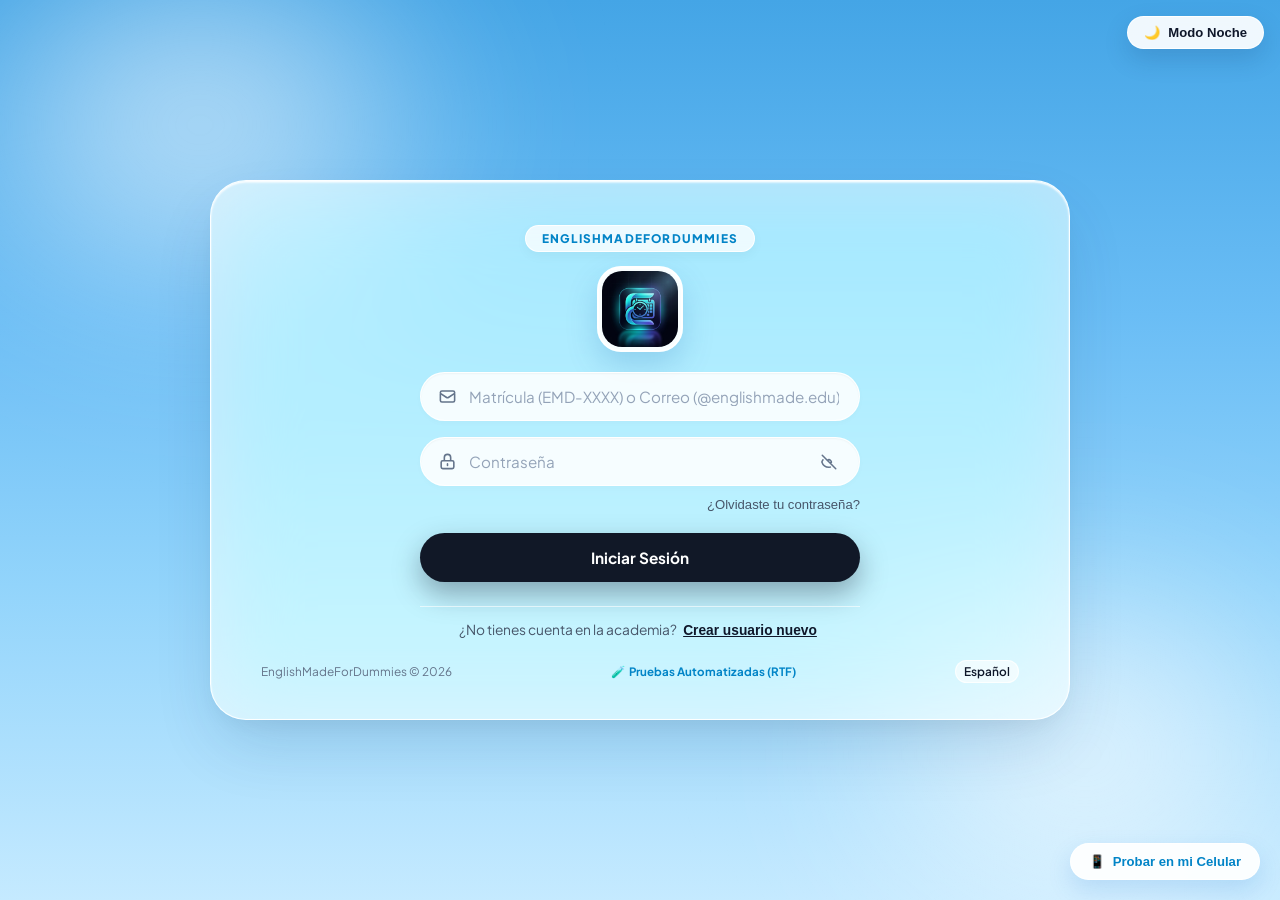
==== commit 137b4f31: "feat: arquitectura MVC, patrones GoF, control de concurrencia y progresion A1->A2" ====
--- a/index.html
+++ b/index.html
@@ -14,6 +14,14 @@
 </head>
 <body>
 
+  <!-- Floating Theme Toggle (Modo Día / Noche) -->
+  <aside class="floating-theme-wrap">
+    <button type="button" id="btn-theme-toggle" class="btn-theme-floating" title="Alternar Modo Oscuro / Modo Claro" aria-label="Cambiar tema de la aplicación">
+      <span id="theme-toggle-icon">🌙</span>
+      <span class="theme-toggle-text">Modo Noche</span>
+    </button>
+  </aside>
+
   <!-- Toast Container -->
   <div id="toast-container" class="toast-container" aria-live="polite"></div>
 
@@ -208,6 +216,110 @@
         </div>
       </div>
 
+      <!-- WIDGET DE GAMIFICACIÓN: RACHA DE ESTUDIO & FLUIDEZ -->
+      <div class="gamification-card">
+        <div class="streak-header-row">
+          <div class="streak-badge-main">
+            <span class="streak-flame">🔥</span>
+            <div>
+              <div class="streak-title"><strong id="dash-streak-count">5</strong> Días de Racha Activa</div>
+              <div class="streak-sub">¡Estás imparable! Sigue practicando hoy</div>
+            </div>
+          </div>
+          <div class="xp-badge">
+            <span class="xp-star">⚡</span>
+            <span id="dash-xp-count">480 XP</span>
+          </div>
+        </div>
+
+        <!-- Tira de los 7 días de la semana -->
+        <div class="streak-days-track">
+          <div class="day-dot done" title="Lunes completado"><span>L</span><span class="check">✓</span></div>
+          <div class="day-dot done" title="Martes completado"><span>M</span><span class="check">✓</span></div>
+          <div class="day-dot done" title="Miércoles completado"><span>M</span><span class="check">✓</span></div>
+          <div class="day-dot done" title="Jueves completado"><span>J</span><span class="check">✓</span></div>
+          <div class="day-dot done active" title="Viernes completado hoy"><span>V</span><span class="check">🔥</span></div>
+          <div class="day-dot pending" title="Sábado pendiente"><span>S</span></div>
+          <div class="day-dot pending" title="Domingo pendiente"><span>D</span></div>
+        </div>
+
+        <!-- Barra de Nivel de Fluidez -->
+        <div class="fluency-bar-section">
+          <div class="fluency-meta">
+            <span>Nivel de Fluidez Práctica</span>
+            <strong id="dash-fluency-percent">68% (Rumbo a B1)</strong>
+          </div>
+          <div class="fluency-track">
+            <div class="fluency-fill" id="dash-fluency-fill" style="width: 68%;"></div>
+          </div>
+        </div>
+      </div>
+
+      <!-- WORD OF THE DAY & DAILY ENGLISH TIP (CON PRONUNCIACIÓN DE AUDIO NATIVO) -->
+      <div class="daily-tip-card">
+        <div class="daily-tip-badge">
+          <span>💡</span>
+          <span>Expresión del Día</span>
+        </div>
+        <div class="daily-phrase-row">
+          <div class="daily-phrase-content">
+            <h4 class="daily-phrase" id="daily-phrase-text">"Piece of cake"</h4>
+            <div class="daily-meaning" id="daily-meaning-text">Significa: "Algo sumamente fácil de hacer"</div>
+            <div class="daily-example" id="daily-example-text"><em>"The English lesson was a piece of cake!"</em></div>
+          </div>
+          <button type="button" id="btn-listen-phrase" class="btn-listen-audio" title="Escuchar pronunciación nativa">
+            <svg width="20" height="20" fill="none" viewBox="0 0 24 24" stroke="currentColor">
+              <path stroke-linecap="round" stroke-linejoin="round" stroke-width="2" d="M15.536 8.464a5 5 0 010 7.072m2.828-9.9a9 9 0 010 12.728M5.586 15H4a1 1 0 01-1-1v-4a1 1 0 011-1h1.586l4.707-4.707C10.923 3.663 12 4.109 12 5v14c0 .891-1.077 1.337-1.707.707L5.586 15z" />
+            </svg>
+            <span>Audio</span>
+          </button>
+        </div>
+      </div>
+
+      <!-- INSIGNIAS DESBLOQUEADAS (BADGES) -->
+      <div class="section-title-row" style="margin-top: 20px;">
+        <h4 class="section-heading">Tus Medallas y Logros</h4>
+        <span id="dash-badges-count" style="font-size: 0.72rem; color: #0284c7; font-weight: 700;">4 Activas</span>
+      </div>
+
+      <div class="badges-scroll-row" id="dash-badges-scroll-row">
+        <div class="badge-pill unlocked" id="badge-primer-paso" title="Primera Lección Reservada">
+          <span class="badge-icon">🎯</span>
+          <div class="badge-text">
+            <strong>Primer Paso</strong>
+            <small id="sub-primer-paso">Clase reservada</small>
+          </div>
+        </div>
+        <div class="badge-pill unlocked" id="badge-racha-fuego" title="5 Días Seguidos de Estudio">
+          <span class="badge-icon">🔥</span>
+          <div class="badge-text">
+            <strong>Racha de Fuego</strong>
+            <small id="sub-racha-fuego">5 días seguidos</small>
+          </div>
+        </div>
+        <div class="badge-pill unlocked" id="badge-madrugador" title="Clase Matutina Agendada">
+          <span class="badge-icon">🌅</span>
+          <div class="badge-text">
+            <strong>Madrugador</strong>
+            <small id="sub-madrugador">Turno mañana</small>
+          </div>
+        </div>
+        <div class="badge-pill unlocked" id="badge-base-solida" title="Nivel A1 en curso">
+          <span class="badge-icon">🏆</span>
+          <div class="badge-text">
+            <strong id="title-base-solida">Base Sólida</strong>
+            <small id="sub-base-solida">Nivel A1 activo</small>
+          </div>
+        </div>
+        <div class="badge-pill locked" id="badge-master-b2" title="Completa lecciones para desbloquear">
+          <span class="badge-icon">💎</span>
+          <div class="badge-text">
+            <strong>Master B2</strong>
+            <small id="sub-master-b2">Bloqueado</small>
+          </div>
+        </div>
+      </div>
+
       <!-- M01-9: Próxima Lección Programada (Featured Next Lesson Card) -->
       <div class="section-title-row">
         <h4 class="section-heading">Próxima Lección</h4>
@@ -333,6 +445,25 @@
           </div>
         </div>
 
+        <!-- Buscador y Filtro Rápido de Profesores (Acentos, Rating, Búsqueda en Vivo) -->
+        <div class="profs-filter-bar" id="profs-filter-bar" style="display: none;">
+          <div class="profs-search-wrapper">
+            <svg class="field-icon search-icon" fill="none" viewBox="0 0 24 24" stroke="currentColor">
+              <path stroke-linecap="round" stroke-linejoin="round" stroke-width="2" d="M21 21l-6-6m2-5a7 7 0 11-14 0 7 7 0 0114 0z" />
+            </svg>
+            <input type="text" id="prof-search-input" class="prof-search-input" placeholder="Buscar tutor por nombre o especialidad...">
+            <button type="button" id="prof-search-clear" class="prof-search-clear" style="display: none;" title="Limpiar búsqueda">✕</button>
+          </div>
+
+          <div class="profs-chips-scroll" role="toolbar" aria-label="Filtro rápido por acento y rating">
+            <button type="button" class="accent-chip active" data-filter="ALL">🌍 Todos</button>
+            <button type="button" class="accent-chip" data-filter="BRITISH">🇬🇧 Británico</button>
+            <button type="button" class="accent-chip" data-filter="AMERICAN">🇺🇸 Americano</button>
+            <button type="button" class="accent-chip" data-filter="CANADIAN">🇨🇦 Canadiense</button>
+            <button type="button" class="accent-chip rating-chip" data-filter="TOP_RATED">⭐ ★ 4.95+</button>
+          </div>
+        </div>
+
         <!-- Contenedor dinámico de profesores -->
         <div class="professors-list" id="schedule-profs-container" style="display: none;">
           <!-- Se inyecta dinámicamente con rating, especialidad y biografía -->
@@ -631,6 +762,49 @@
           </div>
           <div class="stat-value" id="profile-stat-pending">0</div>
           <div class="stat-label">Programadas</div>
+        </div>
+      </div>
+
+      <!-- SECCIÓN GAMIFICACIÓN EN PERFIL: LOGROS & INSIGNIAS -->
+      <div class="profile-achievements-card">
+        <div class="achievements-header">
+          <div class="achievements-title">
+            <span>🏆</span>
+            <span>Insignias de Desempeño</span>
+          </div>
+          <span class="achievements-count">4 de 6 Activas</span>
+        </div>
+        <div class="achievements-grid">
+          <div class="achievement-item unlocked">
+            <div class="ach-icon">🎯</div>
+            <div class="ach-name">Primera Clase</div>
+            <div class="ach-date">Desbloqueado</div>
+          </div>
+          <div class="achievement-item unlocked">
+            <div class="ach-icon">🔥</div>
+            <div class="ach-name">Racha de 5 Días</div>
+            <div class="ach-date">Imparable</div>
+          </div>
+          <div class="achievement-item unlocked">
+            <div class="ach-icon">🌅</div>
+            <div class="ach-name">Madrugador</div>
+            <div class="ach-date">Clase Matutina</div>
+          </div>
+          <div class="achievement-item unlocked">
+            <div class="ach-icon">⭐</div>
+            <div class="ach-name">Nivel A1 Iniciado</div>
+            <div class="ach-date">Certificado</div>
+          </div>
+          <div class="achievement-item locked">
+            <div class="ach-icon">🚀</div>
+            <div class="ach-name">Explorador Global</div>
+            <div class="ach-date">Prueba 3 Acentos</div>
+          </div>
+          <div class="achievement-item locked">
+            <div class="ach-icon">👑</div>
+            <div class="ach-name">Maestro B2</div>
+            <div class="ach-date">Por Alcanzar</div>
+          </div>
         </div>
       </div>
 
@@ -904,6 +1078,28 @@
     </button>
   </aside>
 
+  <!-- MODAL: REGISTRO EXITOSO & CREDENCIALES ASIGNADAS -->
+  <aside id="modal-reg-success" class="modal-overlay" role="dialog" aria-modal="true" aria-labelledby="reg-success-title">
+    <div class="modal-card" style="text-align: center;">
+      <div style="font-size: 2.8rem; margin-bottom: 8px;">🎉</div>
+      <h3 id="reg-success-title" class="modal-title" style="margin-bottom: 6px; color: #0284c7;">¡Cuenta Institucional Creada!</h3>
+      <p style="font-size: 0.85rem; color: #64748b; line-height: 1.45; margin-bottom: 16px;">
+        Tu registro en <strong>EnglishMadeForDummies</strong> ha sido procesado. Por seguridad, ingresa tu contraseña para iniciar sesión.
+      </p>
+
+      <div style="background: rgba(2, 132, 199, 0.08); border: 1.5px solid rgba(2, 132, 199, 0.25); border-radius: 16px; padding: 14px; margin-bottom: 18px; text-align: left; font-size: 0.82rem; line-height: 1.6;">
+        <div>🎓 <strong>Matrícula Asignada:</strong> <code id="reg-success-matricula" style="font-weight: 800; color: #0284c7; font-size: 0.95rem;">EMD-2026-XXXX</code></div>
+        <div>📧 <strong>Correo Institucional:</strong> <code id="reg-success-email" style="color: #334155;">estudiante@englishmade.edu</code></div>
+        <div>📘 <strong>Nivel Inicial:</strong> <span style="font-weight: 700; color: #059669;">A1 (Principiante)</span></div>
+      </div>
+
+      <button type="button" id="btn-close-reg-success" class="btn-get-started" style="margin-top: 4px;">
+        <span>Continuar a Iniciar Sesión</span>
+        <span style="font-size: 1.05rem;">➔</span>
+      </button>
+    </div>
+  </aside>
+
   <!-- MODAL DE CONEXIÓN MÓVIL (QR & ENLACES) -->
   <aside id="modal-qr" class="modal-overlay" role="dialog" aria-modal="true" aria-labelledby="qr-title">
     <div class="modal-card" style="text-align: center;">
@@ -916,11 +1112,11 @@
       </p>
       
       <div style="background: #ffffff; padding: 14px; border-radius: 18px; display: inline-block; margin-bottom: 14px; box-shadow: 0 8px 20px rgba(0,0,0,0.06); border: 1px solid rgba(226, 232, 240, 0.8);">
-        <img id="qr-image" src="https://api.qrserver.com/v1/create-qr-code/?size=200x200&data=http://192.9.200.51/proyectoanalisis/" alt="Código QR para celular" style="width: 180px; height: 180px; display: block;">
+        <img id="qr-image" src="https://api.qrserver.com/v1/create-qr-code/?size=200x200&data=http://192.9.200.35/proyectoanalisis/" alt="Código QR para celular" style="width: 180px; height: 180px; display: block;">
       </div>
 
       <div style="background: rgba(240, 244, 255, 0.95); border: 1px solid rgba(219, 234, 254, 0.9); padding: 12px; border-radius: 12px; margin-bottom: 14px; font-family: monospace; font-size: 0.84rem; color: #0284c7; word-break: break-all; font-weight: 700;">
-        http://192.9.200.51/proyectoanalisis/
+        http://192.9.200.35/proyectoanalisis/
       </div>
 
       <p style="font-size: 0.78rem; color: #64748b; line-height: 1.4;">
--- a/assets/css/style.css
+++ b/assets/css/style.css
@@ -3173,4 +3173,655 @@
   }
 }
 
-
+/* ==========================================================================
+   FLOATING THEME TOGGLE (DARK / LIGHT MODE)
+   ========================================================================== */
+.floating-theme-wrap {
+  position: fixed;
+  top: 16px;
+  right: 16px;
+  z-index: 999;
+}
+
+.btn-theme-floating {
+  background: rgba(255, 255, 255, 0.92);
+  border: 1.5px solid rgba(255, 255, 255, 0.95);
+  color: #0f172a;
+  padding: 8px 16px;
+  border-radius: 999px;
+  font-size: 0.82rem;
+  font-weight: 700;
+  display: flex;
+  align-items: center;
+  gap: 8px;
+  cursor: pointer;
+  box-shadow: 0 10px 25px rgba(15, 60, 110, 0.18);
+  backdrop-filter: blur(14px);
+  transition: all 0.25s cubic-bezier(0.16, 1, 0.3, 1);
+}
+
+.btn-theme-floating:hover {
+  transform: translateY(-2px);
+  box-shadow: 0 14px 28px rgba(15, 60, 110, 0.25);
+}
+
+/* ==========================================================================
+   DARK THEME (MIDNIGHT OBSIDIAN & CYBER GLASS)
+   ========================================================================== */
+body.dark-theme {
+  background: linear-gradient(180deg, #090d16 0%, #0d1527 35%, #0f1b33 65%, #132242 100%);
+  color: #e2e8f0;
+}
+
+body.dark-theme::before {
+  background: radial-gradient(ellipse at center, rgba(14, 165, 233, 0.2) 0%, rgba(0, 0, 0, 0) 70%);
+}
+
+body.dark-theme::after {
+  background: radial-gradient(ellipse at center, rgba(99, 102, 241, 0.18) 0%, rgba(0, 0, 0, 0) 70%);
+}
+
+body.dark-theme .app-container {
+  background: rgba(15, 23, 42, 0.82);
+  border-color: rgba(255, 255, 255, 0.12);
+  box-shadow: 0 35px 80px rgba(0, 0, 0, 0.65), inset 0 1.5px 2px rgba(255, 255, 255, 0.08);
+}
+
+body.dark-theme .btn-theme-floating {
+  background: rgba(30, 41, 59, 0.92);
+  border-color: rgba(255, 255, 255, 0.18);
+  color: #f8fafc;
+  box-shadow: 0 10px 25px rgba(0, 0, 0, 0.45);
+}
+
+body.dark-theme .app-title,
+body.dark-theme .section-heading,
+body.dark-theme .profile-hero-name,
+body.dark-theme .ticket-value,
+body.dark-theme #dash-student-name,
+body.dark-theme .modal-title {
+  color: #f8fafc;
+}
+
+body.dark-theme .app-subtitle,
+body.dark-theme .stat-label,
+body.dark-theme .secondary-text,
+body.dark-theme #dash-student-email {
+  color: #94a3b8;
+}
+
+body.dark-theme .stat-card,
+body.dark-theme .student-badge-card,
+body.dark-theme .course-select-card,
+body.dark-theme .prof-select-card,
+body.dark-theme .prof-summary-banner,
+body.dark-theme .ticket-digital-card,
+body.dark-theme .profile-hero-card,
+body.dark-theme .profile-cefr-card,
+body.dark-theme .modal-card,
+body.dark-theme .bottom-nav-bar {
+  background: rgba(30, 41, 59, 0.78);
+  border-color: rgba(255, 255, 255, 0.12);
+  color: #e2e8f0;
+}
+
+body.dark-theme .app-input {
+  background: rgba(15, 23, 42, 0.85);
+  border-color: rgba(255, 255, 255, 0.14);
+  color: #f8fafc;
+}
+
+body.dark-theme .app-input::placeholder {
+  color: #64748b;
+}
+
+body.dark-theme .app-footer {
+  color: #94a3b8;
+}
+
+/* ==========================================================================
+   GAMIFICACIÓN: RACHA DE ESTUDIO (STREAK CARD)
+   ========================================================================== */
+.gamification-card {
+  background: linear-gradient(135deg, rgba(255, 255, 255, 0.82) 0%, rgba(240, 249, 255, 0.9) 100%);
+  border: 1.5px solid rgba(255, 255, 255, 0.98);
+  border-radius: 24px;
+  padding: 18px 20px;
+  margin-top: 18px;
+  box-shadow: 0 12px 30px rgba(2, 132, 199, 0.1);
+  position: relative;
+  overflow: hidden;
+  backdrop-filter: blur(16px);
+}
+
+body.dark-theme .gamification-card {
+  background: linear-gradient(135deg, rgba(30, 41, 59, 0.85) 0%, rgba(15, 23, 42, 0.95) 100%);
+  border-color: rgba(255, 255, 255, 0.12);
+  box-shadow: 0 14px 35px rgba(0, 0, 0, 0.4);
+}
+
+.streak-header-row {
+  display: flex;
+  justify-content: space-between;
+  align-items: center;
+  margin-bottom: 14px;
+}
+
+.streak-badge-main {
+  display: flex;
+  align-items: center;
+  gap: 12px;
+}
+
+.streak-flame {
+  font-size: 2rem;
+  animation: pulseFlame 1.8s ease-in-out infinite;
+  display: inline-block;
+}
+
+@keyframes pulseFlame {
+  0%, 100% { transform: scale(1); filter: drop-shadow(0 0 4px rgba(249, 115, 22, 0.6)); }
+  50% { transform: scale(1.15) rotate(-3deg); filter: drop-shadow(0 0 12px rgba(239, 68, 68, 0.8)); }
+}
+
+.streak-title {
+  font-size: 0.98rem;
+  font-weight: 800;
+  color: #0f172a;
+}
+
+body.dark-theme .streak-title {
+  color: #f8fafc;
+}
+
+.streak-title strong {
+  color: #ea580c;
+  font-size: 1.15rem;
+}
+
+.streak-sub {
+  font-size: 0.74rem;
+  color: #64748b;
+  margin-top: 2px;
+}
+
+.xp-badge {
+  background: rgba(245, 158, 11, 0.14);
+  border: 1px solid rgba(245, 158, 11, 0.35);
+  color: #b45309;
+  padding: 6px 12px;
+  border-radius: 999px;
+  font-weight: 800;
+  font-size: 0.8rem;
+  display: flex;
+  align-items: center;
+  gap: 4px;
+}
+
+body.dark-theme .xp-badge {
+  background: rgba(245, 158, 11, 0.2);
+  color: #fde68a;
+  border-color: rgba(245, 158, 11, 0.4);
+}
+
+.streak-days-track {
+  display: flex;
+  justify-content: space-between;
+  gap: 6px;
+  margin-bottom: 14px;
+}
+
+.day-dot {
+  flex: 1;
+  text-align: center;
+  padding: 8px 4px;
+  border-radius: 12px;
+  font-size: 0.72rem;
+  font-weight: 700;
+  background: rgba(0, 0, 0, 0.04);
+  color: #64748b;
+  display: flex;
+  flex-direction: column;
+  align-items: center;
+  gap: 3px;
+  transition: all 0.2s ease;
+}
+
+body.dark-theme .day-dot {
+  background: rgba(255, 255, 255, 0.05);
+  color: #94a3b8;
+}
+
+.day-dot.done {
+  background: rgba(16, 185, 129, 0.12);
+  color: #059669;
+  border: 1px solid rgba(16, 185, 129, 0.3);
+}
+
+body.dark-theme .day-dot.done {
+  background: rgba(16, 185, 129, 0.2);
+  color: #6ee7b7;
+  border-color: rgba(16, 185, 129, 0.4);
+}
+
+.day-dot.active {
+  background: linear-gradient(135deg, rgba(249, 115, 22, 0.15) 0%, rgba(239, 68, 68, 0.15) 100%);
+  color: #ea580c;
+  border: 1.5px solid #f97316;
+  transform: translateY(-2px);
+  box-shadow: 0 4px 12px rgba(249, 115, 22, 0.25);
+}
+
+.fluency-bar-section {
+  padding-top: 6px;
+}
+
+.fluency-meta {
+  display: flex;
+  justify-content: space-between;
+  font-size: 0.75rem;
+  color: #475569;
+  margin-bottom: 6px;
+}
+
+body.dark-theme .fluency-meta {
+  color: #cbd5e1;
+}
+
+.fluency-meta strong {
+  color: #0284c7;
+}
+
+body.dark-theme .fluency-meta strong {
+  color: #38bdf8;
+}
+
+.fluency-track {
+  height: 8px;
+  background: rgba(0, 0, 0, 0.06);
+  border-radius: 999px;
+  overflow: hidden;
+}
+
+body.dark-theme .fluency-track {
+  background: rgba(255, 255, 255, 0.1);
+}
+
+.fluency-fill {
+  height: 100%;
+  background: linear-gradient(90deg, #0284c7 0%, #38bdf8 50%, #10b981 100%);
+  border-radius: 999px;
+  transition: width 1s ease-in-out;
+}
+
+/* ==========================================================================
+   DAILY ENGLISH TIP & AUDIO
+   ========================================================================== */
+.daily-tip-card {
+  background: rgba(255, 255, 255, 0.85);
+  border: 1.5px solid rgba(255, 255, 255, 0.95);
+  border-radius: 22px;
+  padding: 16px 18px;
+  margin-top: 14px;
+  box-shadow: 0 8px 24px rgba(0, 0, 0, 0.04);
+}
+
+body.dark-theme .daily-tip-card {
+  background: rgba(30, 41, 59, 0.85);
+  border-color: rgba(255, 255, 255, 0.12);
+}
+
+.daily-tip-badge {
+  display: inline-flex;
+  align-items: center;
+  gap: 6px;
+  font-size: 0.72rem;
+  font-weight: 800;
+  text-transform: uppercase;
+  letter-spacing: 0.5px;
+  color: #0284c7;
+  margin-bottom: 8px;
+}
+
+body.dark-theme .daily-tip-badge {
+  color: #38bdf8;
+}
+
+.daily-phrase-row {
+  display: flex;
+  justify-content: space-between;
+  align-items: center;
+  gap: 12px;
+}
+
+.daily-phrase {
+  font-size: 1.05rem;
+  font-weight: 800;
+  color: #0f172a;
+  margin-bottom: 3px;
+}
+
+body.dark-theme .daily-phrase {
+  color: #f8fafc;
+}
+
+.daily-meaning {
+  font-size: 0.78rem;
+  color: #475569;
+  line-height: 1.4;
+}
+
+body.dark-theme .daily-meaning {
+  color: #cbd5e1;
+}
+
+.daily-example {
+  font-size: 0.73rem;
+  color: #64748b;
+  margin-top: 4px;
+}
+
+body.dark-theme .daily-example {
+  color: #94a3b8;
+}
+
+.btn-listen-audio {
+  background: linear-gradient(135deg, #0284c7 0%, #0369a1 100%);
+  color: #ffffff;
+  border: none;
+  padding: 10px 14px;
+  border-radius: 14px;
+  font-size: 0.78rem;
+  font-weight: 700;
+  display: flex;
+  flex-direction: column;
+  align-items: center;
+  gap: 4px;
+  cursor: pointer;
+  box-shadow: 0 6px 16px rgba(2, 132, 199, 0.35);
+  transition: all 0.2s ease;
+  flex-shrink: 0;
+}
+
+.btn-listen-audio:hover {
+  transform: translateY(-2px);
+  box-shadow: 0 8px 20px rgba(2, 132, 199, 0.45);
+}
+
+/* ==========================================================================
+   BADGES & LOGROS
+   ========================================================================== */
+.badges-scroll-row {
+  display: flex;
+  gap: 10px;
+  overflow-x: auto;
+  padding-bottom: 6px;
+  scrollbar-width: none;
+}
+
+.badges-scroll-row::-webkit-scrollbar {
+  display: none;
+}
+
+.badge-pill {
+  flex-shrink: 0;
+  display: flex;
+  align-items: center;
+  gap: 8px;
+  background: rgba(255, 255, 255, 0.85);
+  border: 1px solid rgba(255, 255, 255, 0.95);
+  padding: 8px 14px;
+  border-radius: 16px;
+  box-shadow: 0 4px 12px rgba(0, 0, 0, 0.04);
+}
+
+body.dark-theme .badge-pill {
+  background: rgba(30, 41, 59, 0.85);
+  border-color: rgba(255, 255, 255, 0.12);
+}
+
+.badge-pill.unlocked {
+  border-left: 3px solid #10b981;
+}
+
+.badge-pill.locked {
+  opacity: 0.5;
+  filter: grayscale(1);
+}
+
+.badge-icon {
+  font-size: 1.3rem;
+}
+
+.badge-text strong {
+  display: block;
+  font-size: 0.78rem;
+  color: #0f172a;
+}
+
+body.dark-theme .badge-text strong {
+  color: #f8fafc;
+}
+
+.badge-text small {
+  font-size: 0.68rem;
+  color: #64748b;
+}
+
+/* ==========================================================================
+   FILTRO Y BUSCADOR DE PROFESORES (PASO 3)
+   ========================================================================== */
+.profs-filter-bar {
+  margin-bottom: 14px;
+}
+
+.profs-search-wrapper {
+  position: relative;
+  display: flex;
+  align-items: center;
+  margin-bottom: 10px;
+}
+
+.prof-search-input {
+  width: 100%;
+  background: rgba(255, 255, 255, 0.9);
+  border: 1.5px solid rgba(255, 255, 255, 0.98);
+  padding: 12px 38px 12px 40px;
+  border-radius: 16px;
+  font-size: 0.84rem;
+  color: #0f172a;
+  box-shadow: 0 4px 14px rgba(0, 0, 0, 0.04);
+  outline: none;
+  transition: all 0.2s ease;
+}
+
+body.dark-theme .prof-search-input {
+  background: rgba(15, 23, 42, 0.85);
+  border-color: rgba(255, 255, 255, 0.14);
+  color: #f8fafc;
+}
+
+.prof-search-input:focus {
+  border-color: #0284c7;
+  box-shadow: 0 0 0 3px rgba(2, 132, 199, 0.18);
+}
+
+.profs-search-wrapper .search-icon {
+  position: absolute;
+  left: 14px;
+  width: 18px;
+  height: 18px;
+  color: #64748b;
+  pointer-events: none;
+}
+
+.prof-search-clear {
+  position: absolute;
+  right: 12px;
+  background: none;
+  border: none;
+  color: #94a3b8;
+  font-size: 0.9rem;
+  cursor: pointer;
+  padding: 4px;
+}
+
+.profs-chips-scroll {
+  display: flex;
+  gap: 8px;
+  overflow-x: auto;
+  padding-bottom: 4px;
+  scrollbar-width: none;
+}
+
+.profs-chips-scroll::-webkit-scrollbar {
+  display: none;
+}
+
+.accent-chip {
+  flex-shrink: 0;
+  background: rgba(255, 255, 255, 0.85);
+  border: 1px solid rgba(226, 232, 240, 0.9);
+  color: #475569;
+  padding: 6px 12px;
+  border-radius: 999px;
+  font-size: 0.74rem;
+  font-weight: 700;
+  cursor: pointer;
+  transition: all 0.2s ease;
+}
+
+body.dark-theme .accent-chip {
+  background: rgba(30, 41, 59, 0.85);
+  border-color: rgba(255, 255, 255, 0.12);
+  color: #cbd5e1;
+}
+
+.accent-chip:hover {
+  border-color: #0284c7;
+  color: #0284c7;
+}
+
+.accent-chip.active {
+  background: linear-gradient(135deg, #0284c7 0%, #0369a1 100%);
+  color: #ffffff;
+  border-color: transparent;
+  box-shadow: 0 4px 12px rgba(2, 132, 199, 0.3);
+}
+
+.badge-prof-accent {
+  display: inline-block;
+  background: rgba(2, 132, 199, 0.1);
+  color: #0284c7;
+  border: 1px solid rgba(2, 132, 199, 0.25);
+  padding: 2px 8px;
+  border-radius: 6px;
+  font-size: 0.7rem;
+  font-weight: 700;
+  margin-top: 4px;
+}
+
+body.dark-theme .badge-prof-accent {
+  background: rgba(56, 189, 248, 0.15);
+  color: #38bdf8;
+  border-color: rgba(56, 189, 248, 0.3);
+}
+
+/* ==========================================================================
+   PERFIL: GRID DE INSIGNIAS
+   ========================================================================== */
+.profile-achievements-card {
+  background: rgba(255, 255, 255, 0.78);
+  border: 1.5px solid rgba(255, 255, 255, 0.95);
+  border-radius: 24px;
+  padding: 18px;
+  margin-bottom: 20px;
+  box-shadow: 0 10px 25px rgba(0, 0, 0, 0.04);
+}
+
+body.dark-theme .profile-achievements-card {
+  background: rgba(30, 41, 59, 0.8);
+  border-color: rgba(255, 255, 255, 0.12);
+}
+
+.achievements-header {
+  display: flex;
+  justify-content: space-between;
+  align-items: center;
+  margin-bottom: 14px;
+}
+
+.achievements-title {
+  display: flex;
+  align-items: center;
+  gap: 8px;
+  font-size: 0.9rem;
+  font-weight: 800;
+  color: #0f172a;
+}
+
+body.dark-theme .achievements-title {
+  color: #f8fafc;
+}
+
+.achievements-count {
+  font-size: 0.72rem;
+  font-weight: 800;
+  color: #059669;
+  background: rgba(16, 185, 129, 0.12);
+  padding: 4px 10px;
+  border-radius: 999px;
+}
+
+.achievements-grid {
+  display: grid;
+  grid-template-columns: repeat(3, 1fr);
+  gap: 10px;
+}
+
+.achievement-item {
+  text-align: center;
+  background: rgba(255, 255, 255, 0.9);
+  border: 1px solid rgba(226, 232, 240, 0.9);
+  border-radius: 16px;
+  padding: 12px 6px;
+  transition: transform 0.2s ease;
+}
+
+body.dark-theme .achievement-item {
+  background: rgba(15, 23, 42, 0.7);
+  border-color: rgba(255, 255, 255, 0.1);
+}
+
+.achievement-item.unlocked:hover {
+  transform: translateY(-2px);
+}
+
+.achievement-item.locked {
+  opacity: 0.45;
+  filter: grayscale(1);
+}
+
+.ach-icon {
+  font-size: 1.6rem;
+  margin-bottom: 4px;
+}
+
+.ach-name {
+  font-size: 0.73rem;
+  font-weight: 800;
+  color: #0f172a;
+  line-height: 1.3;
+}
+
+body.dark-theme .ach-name {
+  color: #f8fafc;
+}
+
+.ach-date {
+  font-size: 0.65rem;
+  color: #64748b;
+  margin-top: 2px;
+}
+
+
